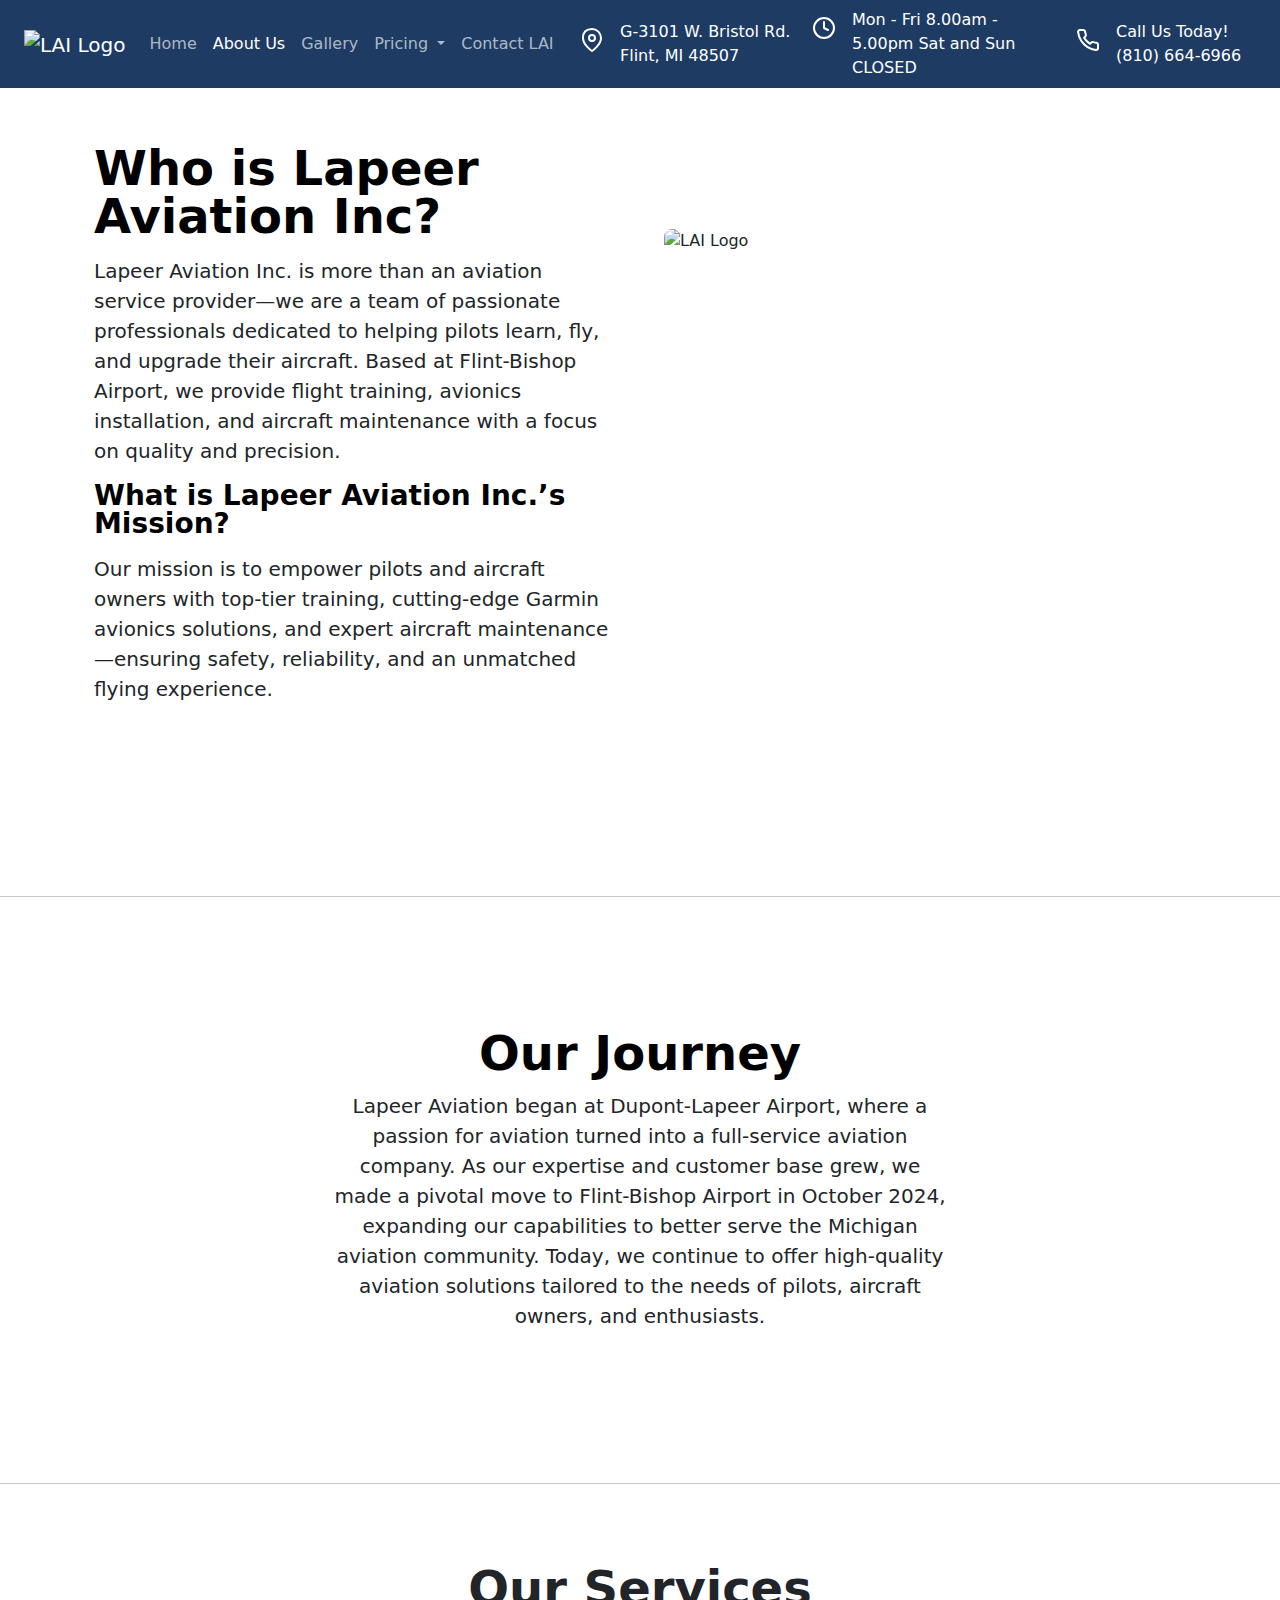
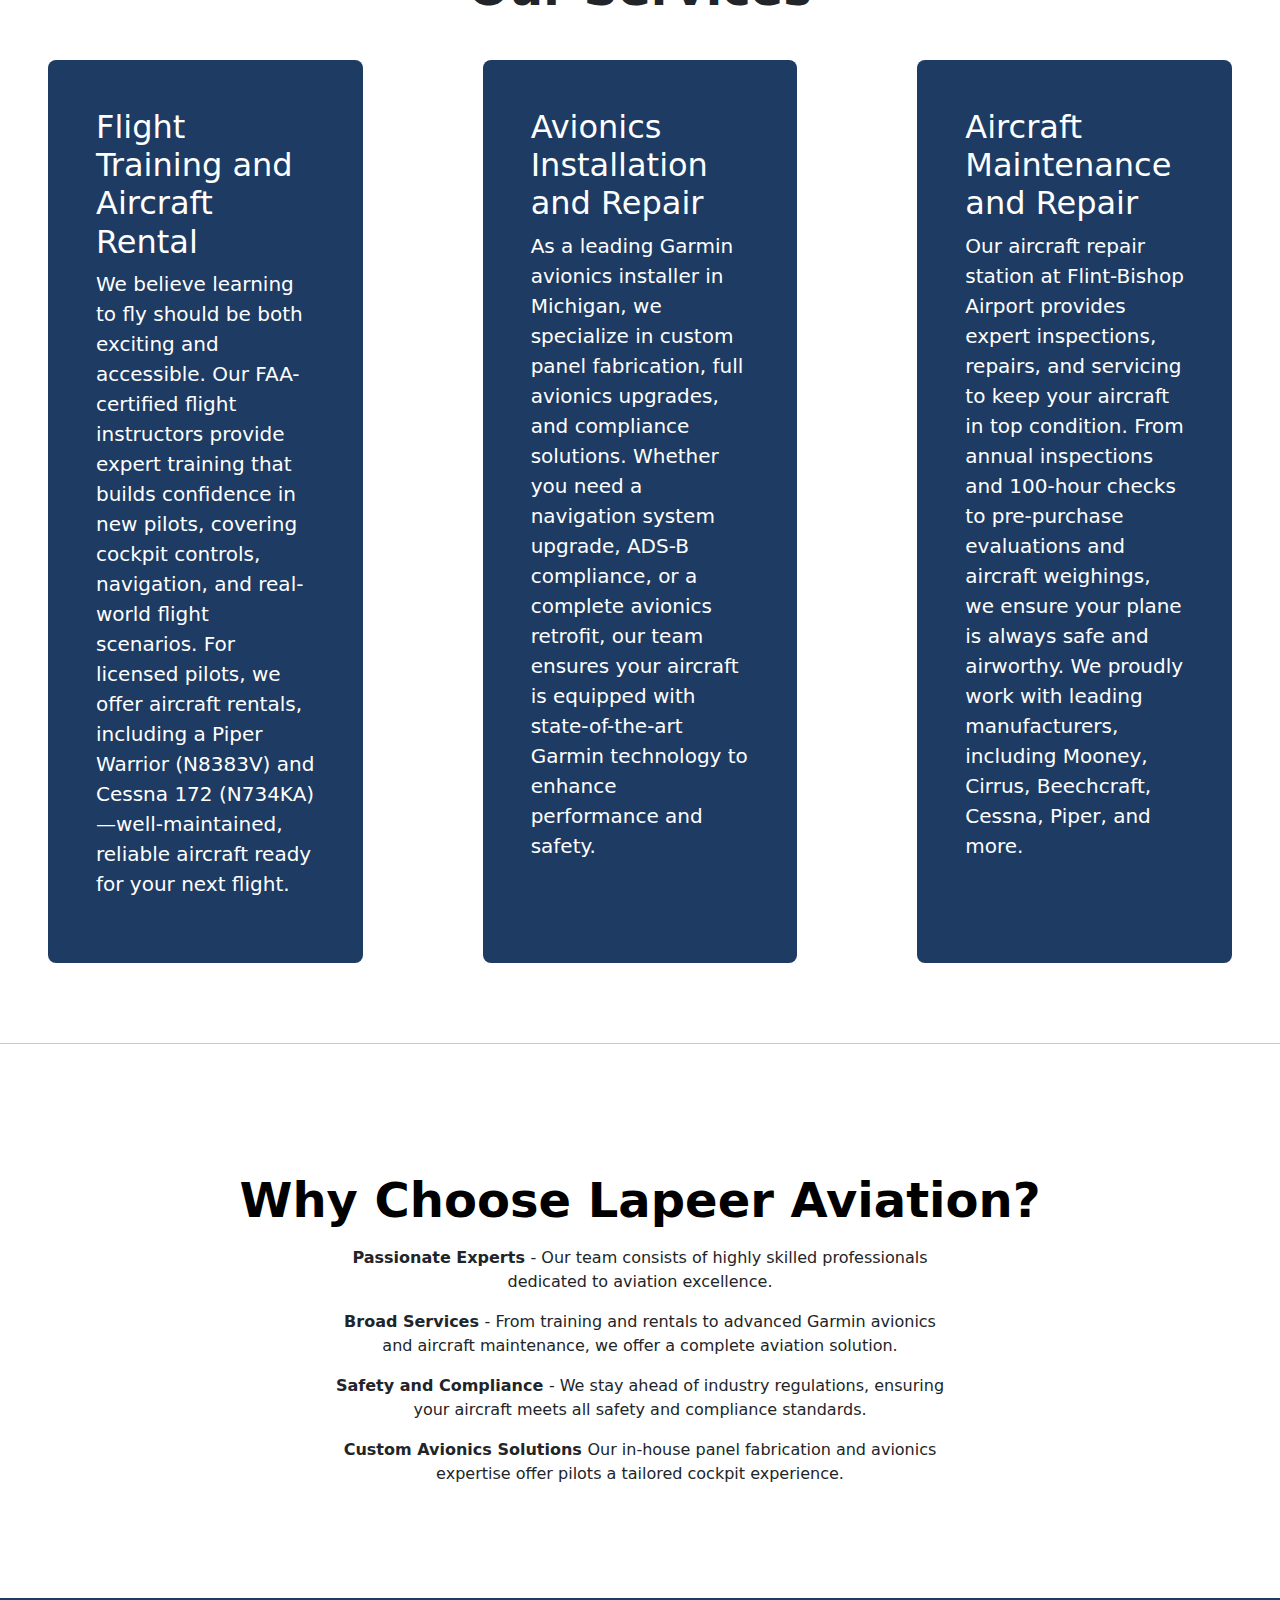
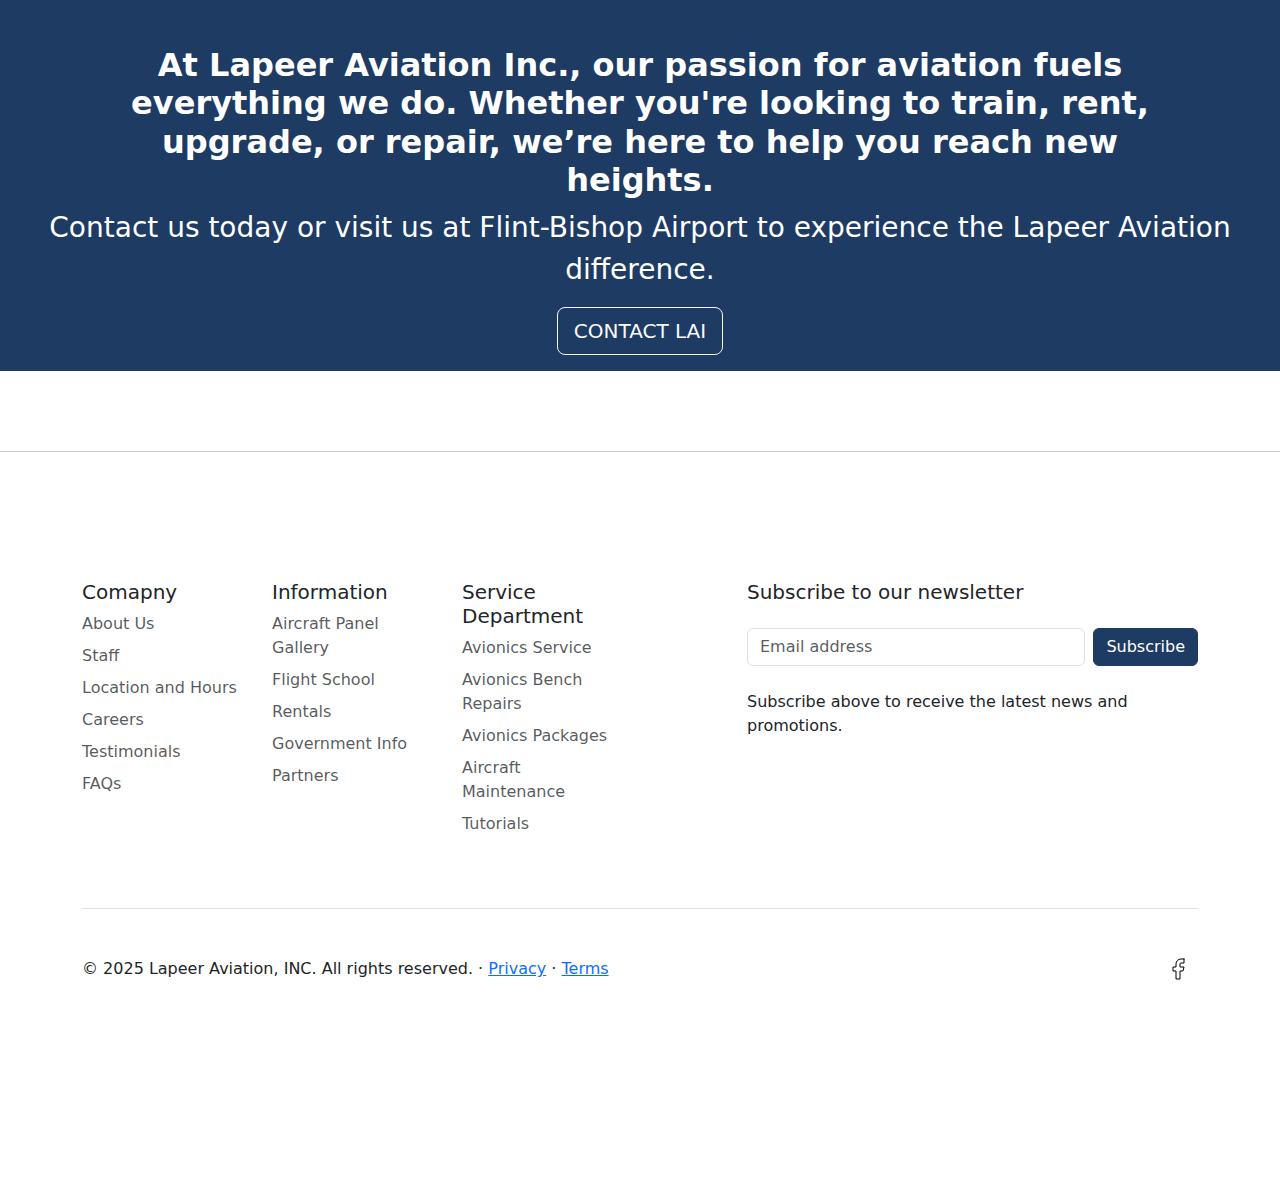
==== about.html @ c172a812 "Changes #1" ====
<!doctype html>
<html lang="en" data-bs-theme="auto">
  
	<head>

    	<meta charset="utf-8">
    
	  	<meta name="viewport" content="width=device-width, initial-scale=1">
    
	 		 <title>Lapeer Aviation</title>

		    <link href="https://cdn.jsdelivr.net/npm/bootstrap@5.3.3/dist/css/bootstrap.min.css" rel="stylesheet" integrity="sha384-QWTKZyjpPEjISv5WaRU9OFeRpok6YctnYmDr5pNlyT2bRjXh0JMhjY6hW+ALEwIH" crossorigin="anonymous">
	    	
			<link href="style.css" rel="stylesheet" type="text/css">
  
	</head>

	<body>
	
		<header data-bs-theme="dark">
  
			<nav class="navbar navbar-expand-md fixed-top">
    
				<div class="container-fluid ps-4">
      
					<a class="navbar-brand"  href="index.html"> <img src="images/LAI LOGO WHITE.png" alt="LAI Logo" width="80" height="48"> </a>
      
					<div class="collapse navbar-collapse" id="navbarCollapse">
        
						<ul class="navbar-nav me-auto mb-2 mb-md-0">
          
							<li class="nav-item">
            
								<a class="nav-link" aria-current="page" href="index.html"> Home </a>
         
							</li>
          
							<li class="nav-item"> 
								
								<a class="nav-link active" href="about.html"> About Us </a>
          
							</li>
							
							<li class="nav-item"> 
								
								<a class="nav-link" href="gallery.html"> Gallery </a>
          
							</li>
							
							<li class="nav-item dropdown"> <a class="nav-link dropdown-toggle" role="button" data-bs-toggle="dropdown" aria-expanded="false"> Pricing </a>
          
								<ul class="dropdown-menu">
            
									<li> <a class="dropdown-item" href="avionics.html"> Avionics </a> </li>
            
									<li> <a class="dropdown-item" href="maintenance.html"> Maintenance </a> </li>
            
									<li> <hr class="dropdown-divider"> </li>
            
									<li> <a class="dropdown-item" href="tnr.html"> Training and Rentals </a> </li>
          
								</ul> </li>
          
							<li class="nav-item">
            
								<a class="nav-link" href="contact.html"> Contact LAI </a>
          
							</li> </ul>
						
						<div class="icon" style="color: #ffffff">
  
							<img src="icons/map-pin.svg" class="py-2" width="40px" height="40px" alt="Map Pin">
  
							<div class="text-wrap float-end px-2" style="width: 12rem">
  
								G-3101 W. Bristol Rd. 
								Flint, MI 48507

							</div>
							
						</div>
							
						<div class="icon" style="color: #ffffff">
  
							<img src="icons/clock.svg" class="py-2" width="40px" height="40px" alt="Map Pin">
  
							<div class="text-wrap float-end px-2" style="width: 14rem">
  
								Mon - Fri 8.00am - 5.00pm
								Sat and Sun CLOSED

							</div>
						
						</div>
						
						<div class="icon" style="color: #ffffff">
  
							<img src="icons/phone.svg" class="py-2" width="40px" height="40px" alt="Map Pin">
  
							<div class="text-wrap float-end px-2" style="width: 10rem">
  
								Call Us Today!
								(810) 664-6966

							</div>
						
						</div>
      
					</div>
    
				</div>
  
			</nav>

		</header>
	
	<main>
		
		<div class="container col-xxl-8 px-4 py-5">
    
			<div class="row flex-lg-row-reverse align-items-center g-5 py-5">
      
				<div class="col-10 col-sm-8 col-lg-6">
        
					<img src="images/LAIBBG.jpg" class="d-block mx-lg-auto img-fluid rounded-3" alt="LAI Logo" width="900" height="700" loading="lazy">
      
				</div>
      
				<div class="col-lg-6">
        
					<h1 class="display-5 fw-bold text-body-emphasis lh-1 mb-3"> Who is Lapeer Aviation Inc? </h1>
        
					<p class="lead"> Lapeer Aviation Inc. is more than an aviation service provider—we are a team of passionate professionals dedicated to helping pilots learn, fly, and upgrade their aircraft. Based at Flint-Bishop Airport, we provide flight training, avionics installation, and aircraft maintenance with a focus on quality and precision. </p>
        
					<h3 class="fw-bold text-body-emphasis lh-1 mb-3"> What is Lapeer Aviation Inc.’s Mission? </h3>
					
					<p class="lead"> Our mission is to empower pilots and aircraft owners with top-tier training, cutting-edge Garmin avionics solutions, and expert aircraft maintenance—ensuring safety, reliability, and an unmatched flying experience. </p>
      
				</div>
    
			</div>
  
		</div>
	
	<hr class="featurette-divider">
		
		<div class="px-4 py-5 my-5 text-center">
        
			<h1 class="display-5 fw-bold text-body-emphasis"> Our Journey </h1>
    
			<div class="col-lg-6 mx-auto">
      
				<p class="lead mb-4"> Lapeer Aviation began at Dupont-Lapeer Airport, where a passion for aviation turned into a full-service aviation company. As our expertise and customer base grew, we made a pivotal move to Flint-Bishop Airport in October 2024, expanding our capabilities to better serve the Michigan aviation community. Today, we continue to offer high-quality aviation solutions tailored to the needs of pilots, aircraft owners, and enthusiasts. </p>
			
			</div>
		
		</div>
		
	<hr class="featurette-divider">
		
		<h1 class="display-5 fw-bold text-center lh-1 mb-5"> Our Services </h1>
	
		<div class="row align-items-md-stretch">
      
			<div class="col-md-4">
        
				<div class="h-100 p-5 text-bg-dark rounded-3 mx-5">
          
					<h2> Flight Training and Aircraft Rental</h2>
          
					<p class="lead"> We believe learning to fly should be both exciting and accessible. Our FAA-certified flight instructors provide expert training that builds confidence in new pilots, covering cockpit controls, navigation, and real-world flight scenarios. For licensed pilots, we offer aircraft rentals, including a Piper Warrior (N8383V) and Cessna 172 (N734KA)—well-maintained, reliable aircraft ready for your next flight. </p>
        
				</div>
      
			</div>
			
			<div class="col-md-4">
        
				<div class="h-100 p-5 text-bg-dark rounded-3 mx-5">
          
					<h2> Avionics Installation and Repair</h2>
          
					<p class="lead"> As a leading Garmin avionics installer in Michigan, we specialize in custom panel fabrication, full avionics upgrades, and compliance solutions. Whether you need a navigation system upgrade, ADS-B compliance, or a complete avionics retrofit, our team ensures your aircraft is equipped with state-of-the-art Garmin technology to enhance performance and safety. </p>
        
				</div>
      
			</div>
			
			<div class="col-md-4">
        
				<div class="h-100 p-5 text-bg-dark rounded-3 mx-5">
          
					<h2> Aircraft Maintenance and Repair</h2>
          
					<p class="lead"> Our aircraft repair station at Flint-Bishop Airport provides expert inspections, repairs, and servicing to keep your aircraft in top condition. From annual inspections and 100-hour checks to pre-purchase evaluations and aircraft weighings, we ensure your plane is always safe and airworthy. We proudly work with leading manufacturers, including Mooney, Cirrus, Beechcraft, Cessna, Piper, and more. </p>
        
				</div>
      
			</div>
			
		</div>
		
	<hr class="featurette-divider">
		
		<div class="px-4 py-5 my-5 text-center">
        
			<h1 class="display-5 fw-bold text-body-emphasis"> Why Choose Lapeer Aviation? </h1>
    
			<div class="col-lg-6 mx-auto">
      
				<ul class="list-unstyled"> 
				
					<p class="fs-5"> <li> <b> Passionate Experts </b> - Our team consists of highly skilled professionals dedicated to aviation excellence. </li> </p>
				
					<p class="fs-5"> <li> <b> Broad Services </b> - From training and rentals to advanced Garmin avionics and aircraft maintenance, we offer a complete aviation solution. </li> </p>
				
					<p class="fs-5"> <li> <b> Safety and Compliance </b> - We stay ahead of industry regulations, ensuring your aircraft meets all safety and compliance standards. </li> </p>
				
					<p class="fs-5"> <li> <b> Custom Avionics Solutions </b> Our in-house panel fabrication and avionics expertise offer pilots a tailored cockpit experience. </li> </p>
			
				</ul>
			
			</div>
			
		</div>
		
		<div id="appt" class="mt-5">
			
			<div class="container-fluid text-center mb-3 mx-auto mt-5 h-100">
    
				<h2 class="pt-5 mx-5 px-4" style="color: white"> <b> At Lapeer Aviation Inc., our passion for aviation fuels everything we do. Whether you're looking to train, rent, upgrade, or repair, we’re here to help you reach new heights. </b> </h2>
    
				<p class="fs-3 card-text mb-3" style="color: white"> Contact us today or visit us at Flint-Bishop Airport to experience the Lapeer Aviation difference. </p>
					
				<a href="contact.html" class="btn btn-lg btn-outline-light mb-3" type="button"> CONTACT LAI </a>
     
			</div>

		</div>
	
	<hr class="featurette-divider">
				
			<div class="container">
  
				<footer class="py-5">
    
					<div class="row">
      
						<div class="col-6 col-md-2 mb-3">
        
							<h5> Comapny </h5>
        
							<ul class="nav flex-column">
         
								<li class="nav-item mb-2"><a href="#" class="nav-link p-0 text-body-secondary"> About Us</a></li>
          
								<li class="nav-item mb-2"><a href="#" class="nav-link p-0 text-body-secondary"> Staff </a></li>
         
								<li class="nav-item mb-2"><a href="#" class="nav-link p-0 text-body-secondary"> Location and Hours </a></li>
          
								<li class="nav-item mb-2"><a href="#" class="nav-link p-0 text-body-secondary"> Careers </a></li>
         
								<li class="nav-item mb-2"><a href="#" class="nav-link p-0 text-body-secondary"> Testimonials </a></li>
								
								<li class="nav-item mb-2"><a href="#" class="nav-link p-0 text-body-secondary"> FAQs </a></li>
        
							</ul>
      
						</div>
						
						<div class="col-6 col-md-2 mb-3">
        
							<h5> Information </h5>
        
							<ul class="nav flex-column">
          
								<li class="nav-item mb-2"><a href="#" class="nav-link p-0 text-body-secondary"> Aircraft Panel Gallery </a></li>
								  
								<li class="nav-item mb-2"><a href="#" class="nav-link p-0 text-body-secondary"> Flight School </a></li>
								  
								<li class="nav-item mb-2"><a href="#" class="nav-link p-0 text-body-secondary"> Rentals </a></li>
								  
								<li class="nav-item mb-2"><a href="#" class="nav-link p-0 text-body-secondary"> Government Info</a></li>
								  
								<li class="nav-item mb-2"><a href="#" class="nav-link p-0 text-body-secondary"> Partners </a></li>
								
							</ul>
      
						</div>

						<div class="col-6 col-md-2 mb-3">
        
							<h5> Service Department </h5>
       
							<ul class="nav flex-column">
          
								<li class="nav-item mb-2"><a href="#" class="nav-link p-0 text-body-secondary"> Avionics Service </a></li>
          
								<li class="nav-item mb-2"><a href="#" class="nav-link p-0 text-body-secondary"> Avionics Bench Repairs </a></li>
								
								<li class="nav-item mb-2"><a href="#" class="nav-link p-0 text-body-secondary"> Avionics Packages </a></li>
         
								<li class="nav-item mb-2"><a href="#" class="nav-link p-0 text-body-secondary"> Aircraft Maintenance </a></li>
								
								<li class="nav-item mb-2"><a href="#" class="nav-link p-0 text-body-secondary"> Tutorials </a></li>
       
							</ul>
      
						</div>
      
						<div class="col-md-5 offset-md-1 mb-3">
        
							<form>
          
								<h5>Subscribe to our newsletter</h5>
          
								<div class="d-flex flex-column flex-sm-row w-100 gap-2 my-4">
            
									<label for="newsletter1" class="visually-hidden">Email address</label>
           
									<input id="newsletter1" type="text" class="form-control" placeholder="Email address">
            
									<button class="btn btn-primary" type="button">Subscribe</button>
          
								</div>
								
								<p> Subscribe above to receive the latest news and promotions. </p>
        
							</form>
      
						</div>
    
					</div>
	  
					<div class="d-flex flex-column flex-sm-row justify-content-between py-5 my-5 border-top">
		
		 			 <p> &copy; 2025 Lapeer Aviation, INC. All rights reserved. &middot; <a href="#">Privacy</a> &middot; <a href="#">Terms</a></p>
		
					 <a href="https://www.facebook.com"> <img src="icons/FB.svg" alt="facebook" width="40px" height="40px" class="float-end pb-3"> </a>
    
					</div>
					
				</footer>
				
			</div>
		
		</main>
	
			<script src="https://cdn.jsdelivr.net/npm/bootstrap@5.3.3/dist/js/bootstrap.bundle.min.js" integrity="sha384-YvpcrYf0tY3lHB60NNkmXc5s9fDVZLESaAA55NDzOxhy9GkcIdslK1eN7N6jIeHz" crossorigin="anonymous"></script>
	
	</body>
	
</html>
---- style.css ----
body {
  padding-top: 3rem;
  padding-bottom: 3rem;
  color: rgb(var(--bs-tertiary-color-rgb));
}

.carousel {
  margin-bottom: 4rem;
}

.carousel-caption {
  bottom: 3rem;
  z-index: 10;
}

.carousel-item {
  height: 32rem;
}

.marketing .col-lg-4 {
  margin-bottom: 1.5rem;
  text-align: center;
}

.marketing .col-lg-4 p {
  margin-right: .75rem;
  margin-left: .75rem;
}

.featurette-divider {
  margin: 5rem 0;
}

.featurette-heading {
  letter-spacing: -.05rem;
}

@media (min-width: 40em) {

	.carousel-caption p {
    margin-bottom: 1.25rem;
    font-size: 1.25rem;
    line-height: 1.4;
  }

  .featurette-heading {
    font-size: 50px;
  }
}

@media (min-width: 62em) {
  .featurette-heading {
    margin-top: 7rem;
  }
}

.navbar{
	background-color: #1D3B63;
}

.btn-primary {
	background-color: #1d3b63 !important;
	border-color: #1d3b63 !important;
}

.btn-secondary{
	
	
}

#appt{
	background: #1d3b63;
}

.text-bg-dark{
	background-color: #1d3b63 !important;
}
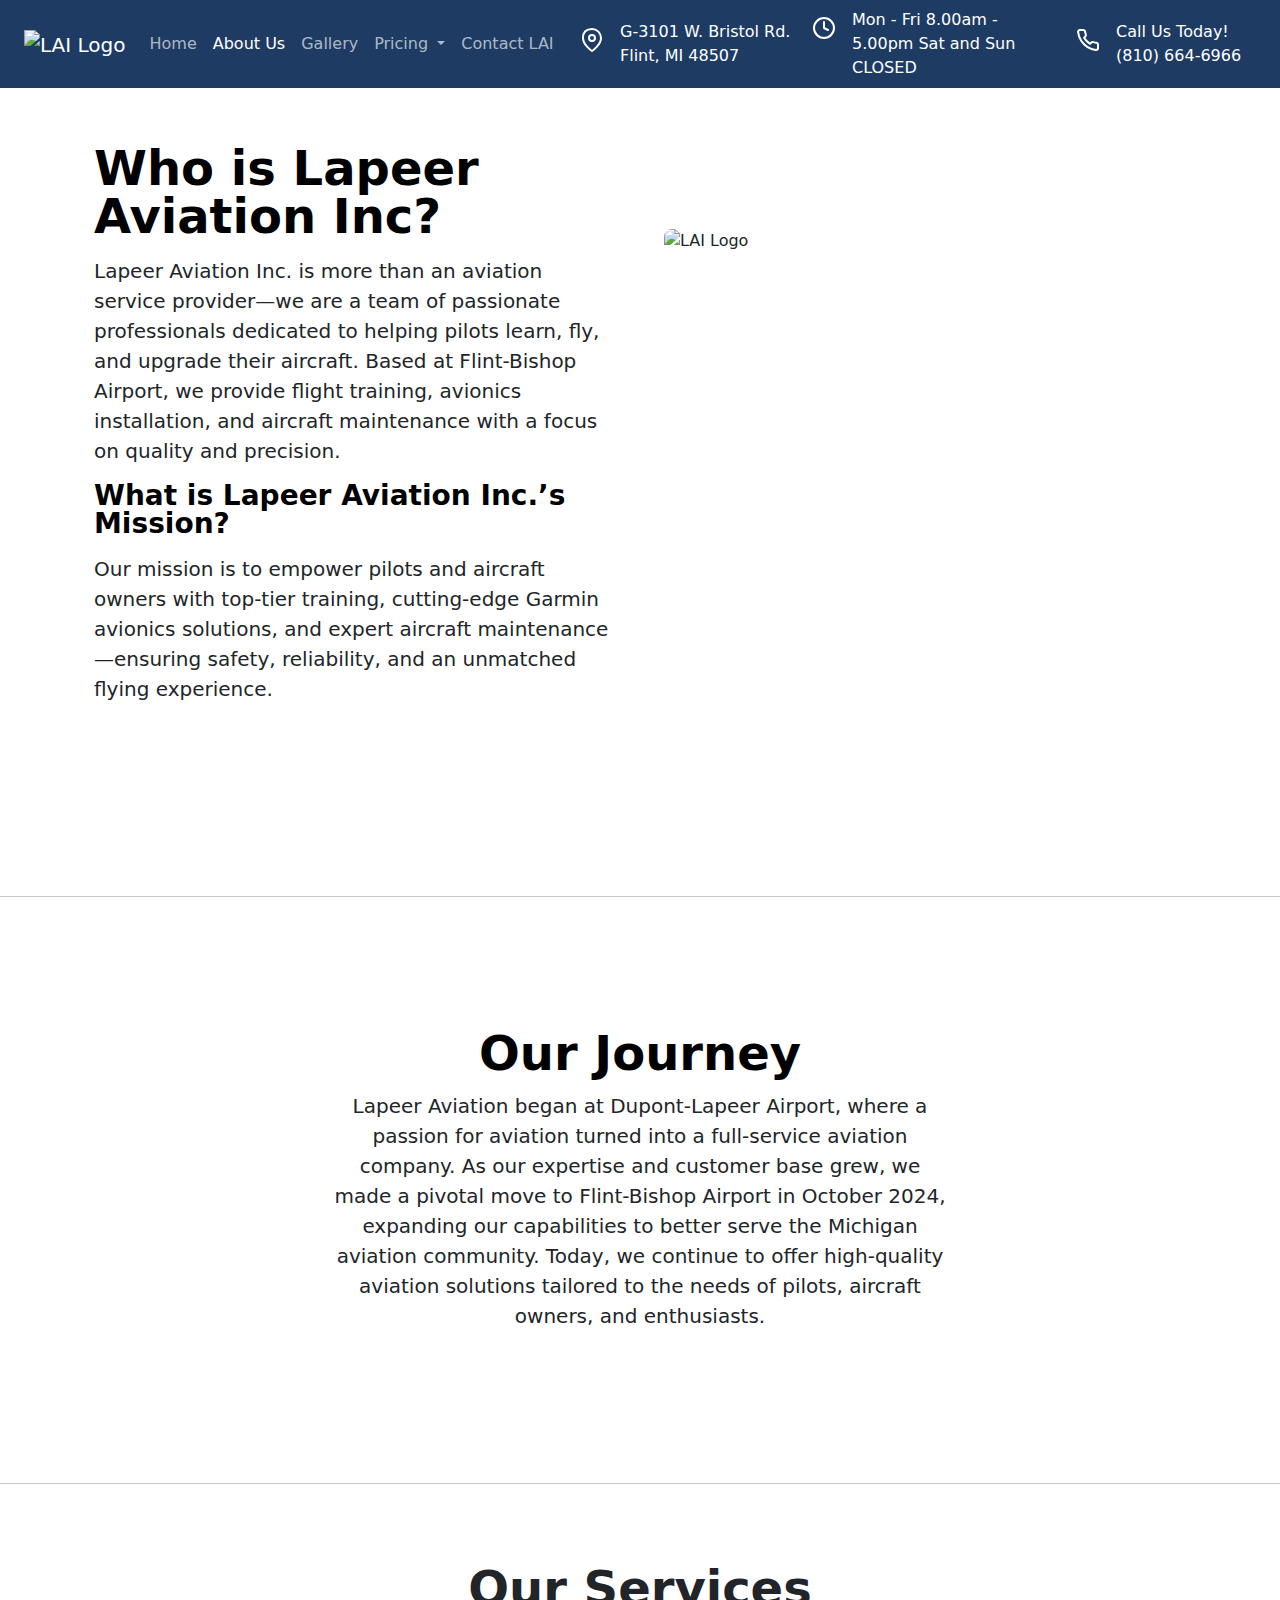
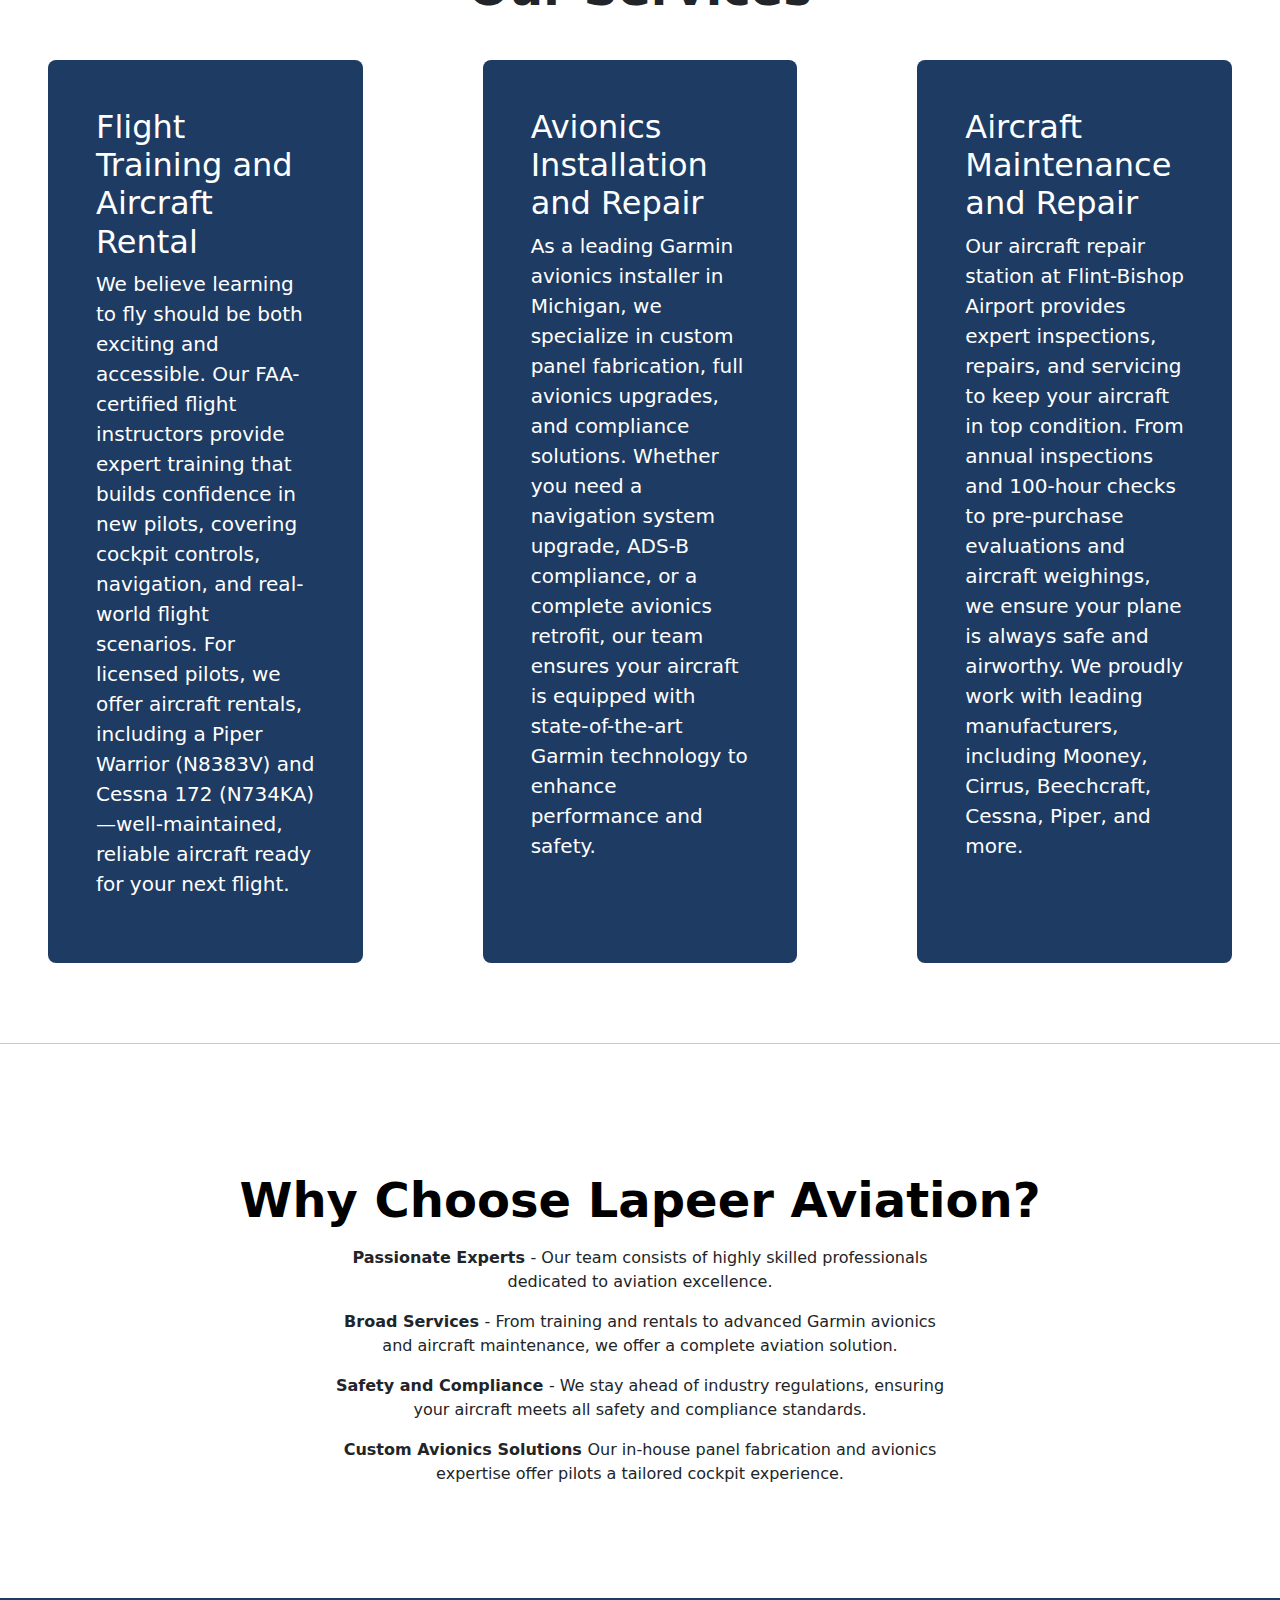
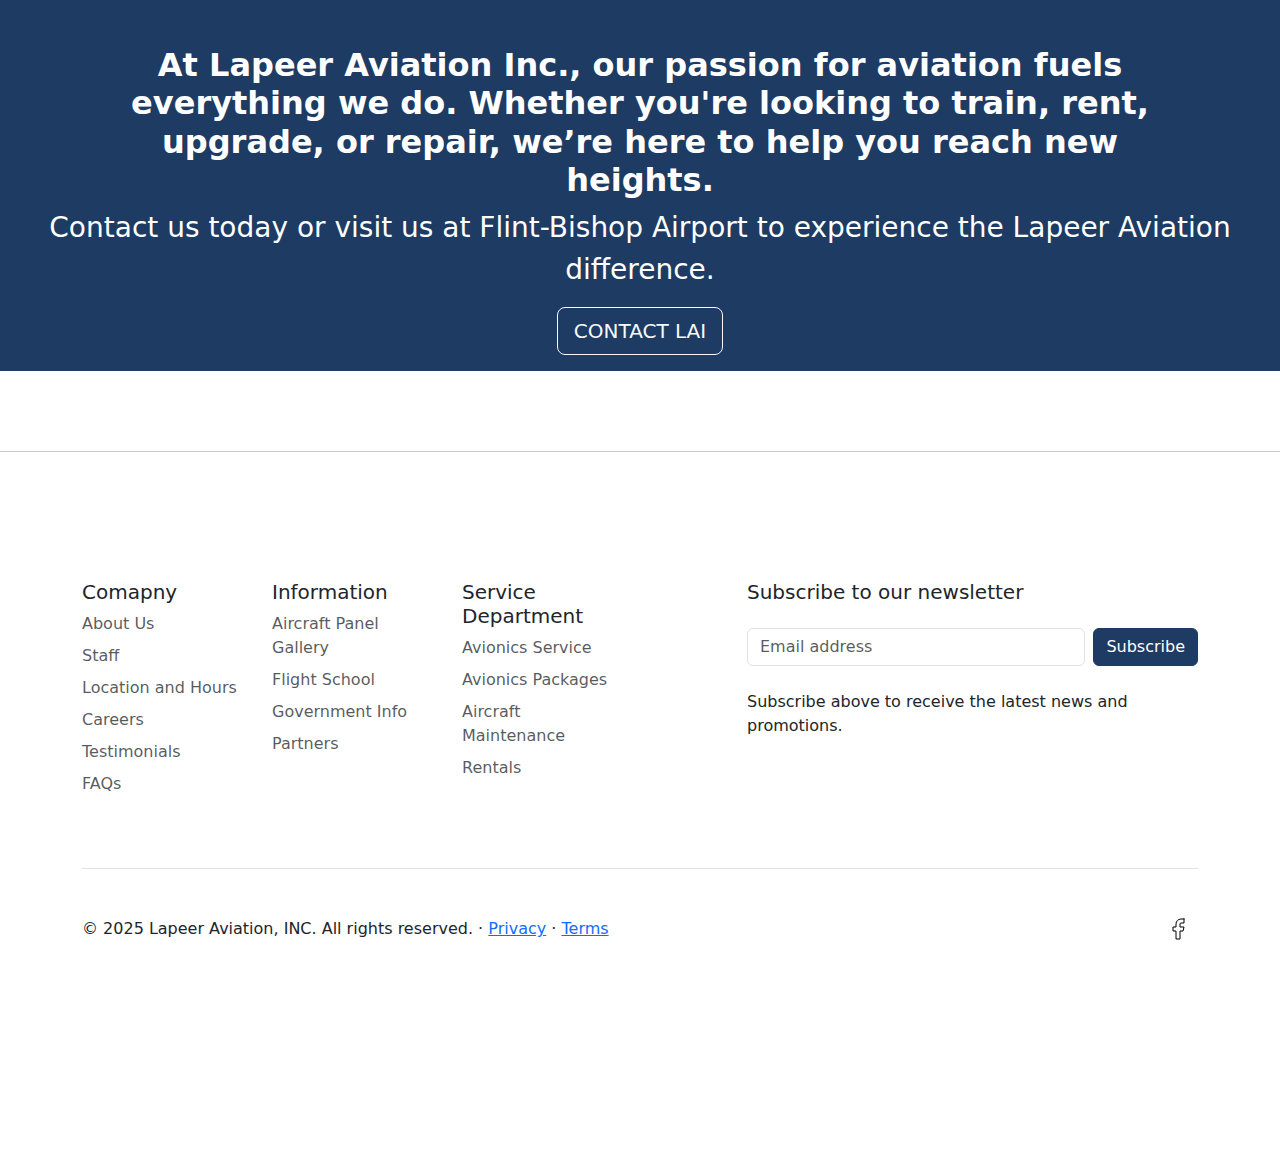
==== commit 1546de81: "Footer Changes" ====
--- a/about.html
+++ b/about.html
@@ -252,7 +252,7 @@
         
 							<ul class="nav flex-column">
          
-								<li class="nav-item mb-2"><a href="#" class="nav-link p-0 text-body-secondary"> About Us</a></li>
+								<li class="nav-item mb-2"><a href="about.html" class="nav-link p-0 text-body-secondary"> About Us </a></li>
           
 								<li class="nav-item mb-2"><a href="#" class="nav-link p-0 text-body-secondary"> Staff </a></li>
          
@@ -274,13 +274,11 @@
         
 							<ul class="nav flex-column">
           
-								<li class="nav-item mb-2"><a href="#" class="nav-link p-0 text-body-secondary"> Aircraft Panel Gallery </a></li>
+								<li class="nav-item mb-2"><a href="gallery.html" class="nav-link p-0 text-body-secondary"> Aircraft Panel Gallery </a></li>
 								  
-								<li class="nav-item mb-2"><a href="#" class="nav-link p-0 text-body-secondary"> Flight School </a></li>
+								<li class="nav-item mb-2"><a href="tnr.html" class="nav-link p-0 text-body-secondary"> Flight School </a></li>
 								  
-								<li class="nav-item mb-2"><a href="#" class="nav-link p-0 text-body-secondary"> Rentals </a></li>
-								  
-								<li class="nav-item mb-2"><a href="#" class="nav-link p-0 text-body-secondary"> Government Info</a></li>
+								<li class="nav-item mb-2"><a href="#" class="nav-link p-0 text-body-secondary"> Government Info </a></li>
 								  
 								<li class="nav-item mb-2"><a href="#" class="nav-link p-0 text-body-secondary"> Partners </a></li>
 								
@@ -294,15 +292,13 @@
        
 							<ul class="nav flex-column">
           
-								<li class="nav-item mb-2"><a href="#" class="nav-link p-0 text-body-secondary"> Avionics Service </a></li>
-          
-								<li class="nav-item mb-2"><a href="#" class="nav-link p-0 text-body-secondary"> Avionics Bench Repairs </a></li>
-								
-								<li class="nav-item mb-2"><a href="#" class="nav-link p-0 text-body-secondary"> Avionics Packages </a></li>
-         
-								<li class="nav-item mb-2"><a href="#" class="nav-link p-0 text-body-secondary"> Aircraft Maintenance </a></li>
-								
-								<li class="nav-item mb-2"><a href="#" class="nav-link p-0 text-body-secondary"> Tutorials </a></li>
+								<li class="nav-item mb-2"><a href="avionics.html" class="nav-link p-0 text-body-secondary"> Avionics Service </a></li>
+								
+								<li class="nav-item mb-2"><a href="avionics.html" class="nav-link p-0 text-body-secondary"> Avionics Packages </a></li>
+         
+								<li class="nav-item mb-2"><a href="maintenance.html" class="nav-link p-0 text-body-secondary"> Aircraft Maintenance </a></li>
+								
+								<li class="nav-item mb-2"><a href="tnr.html" class="nav-link p-0 text-body-secondary"> Rentals </a></li>
        
 							</ul>
       
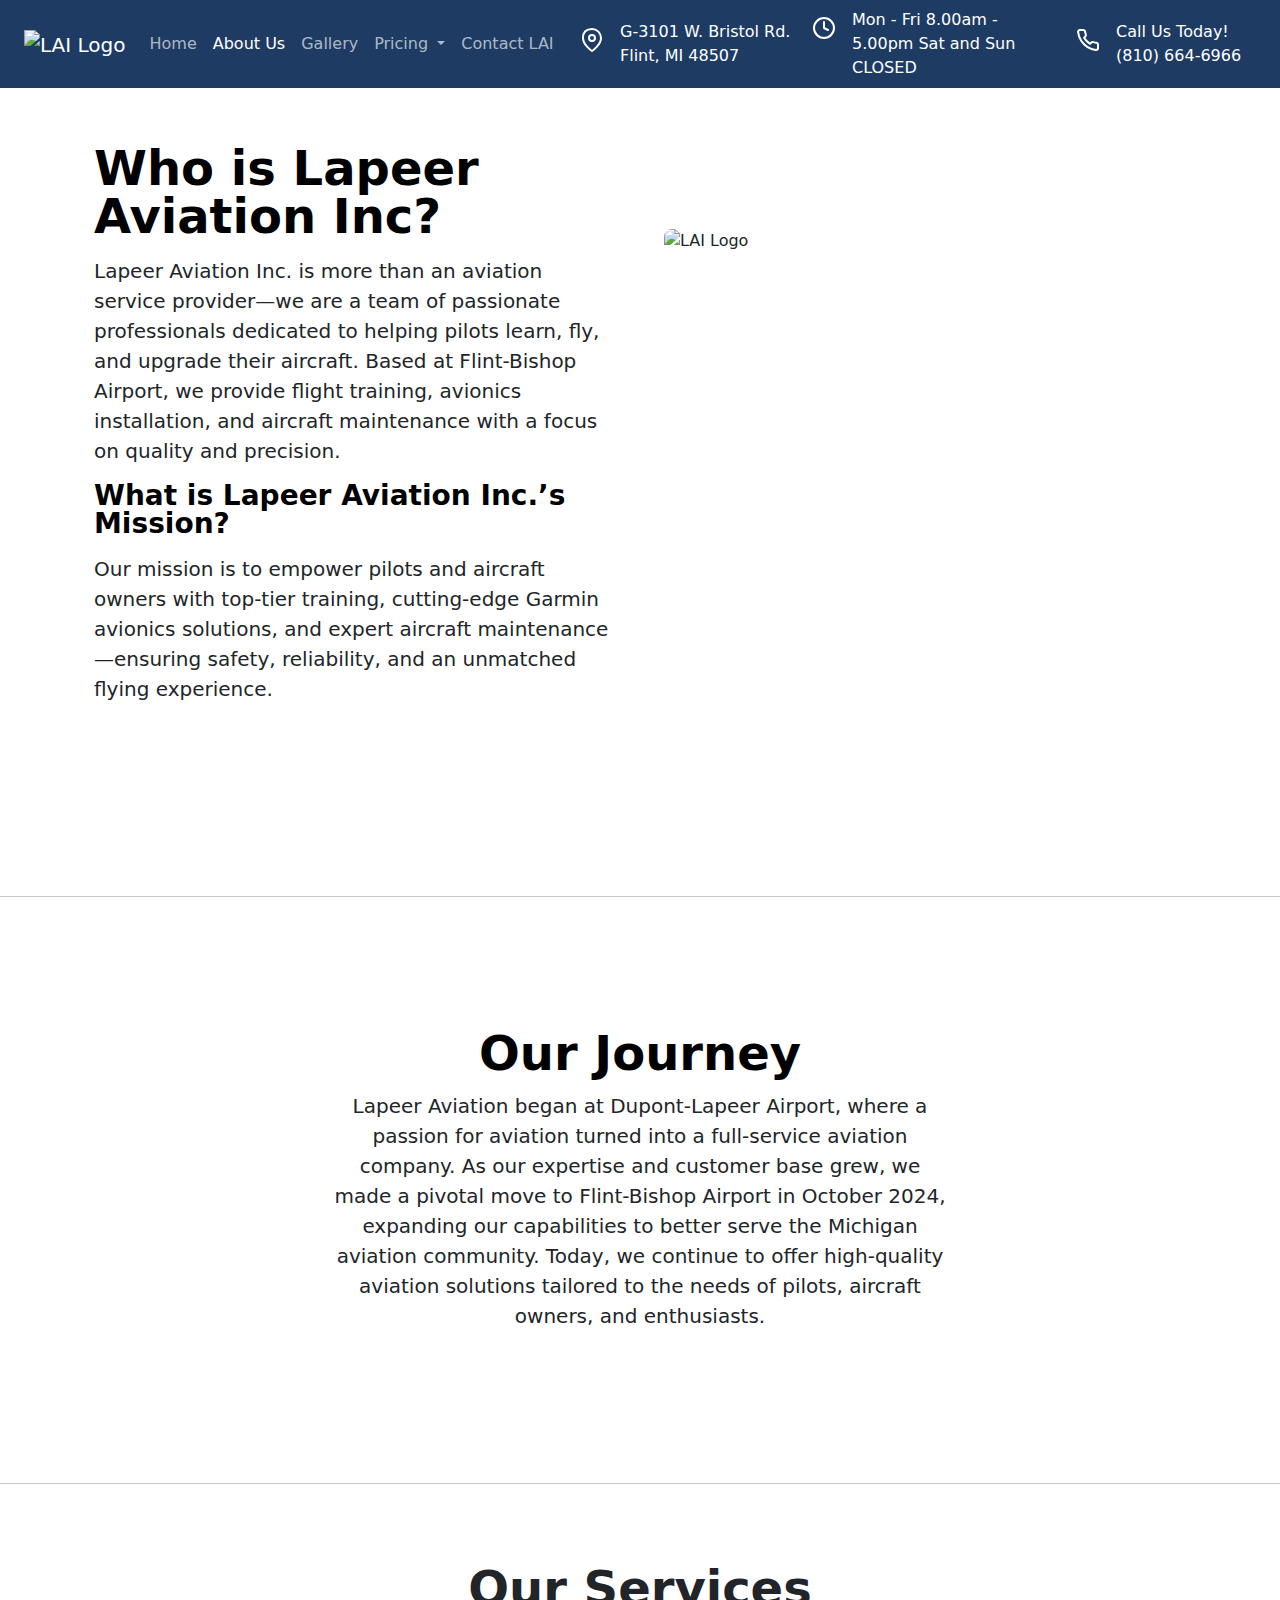
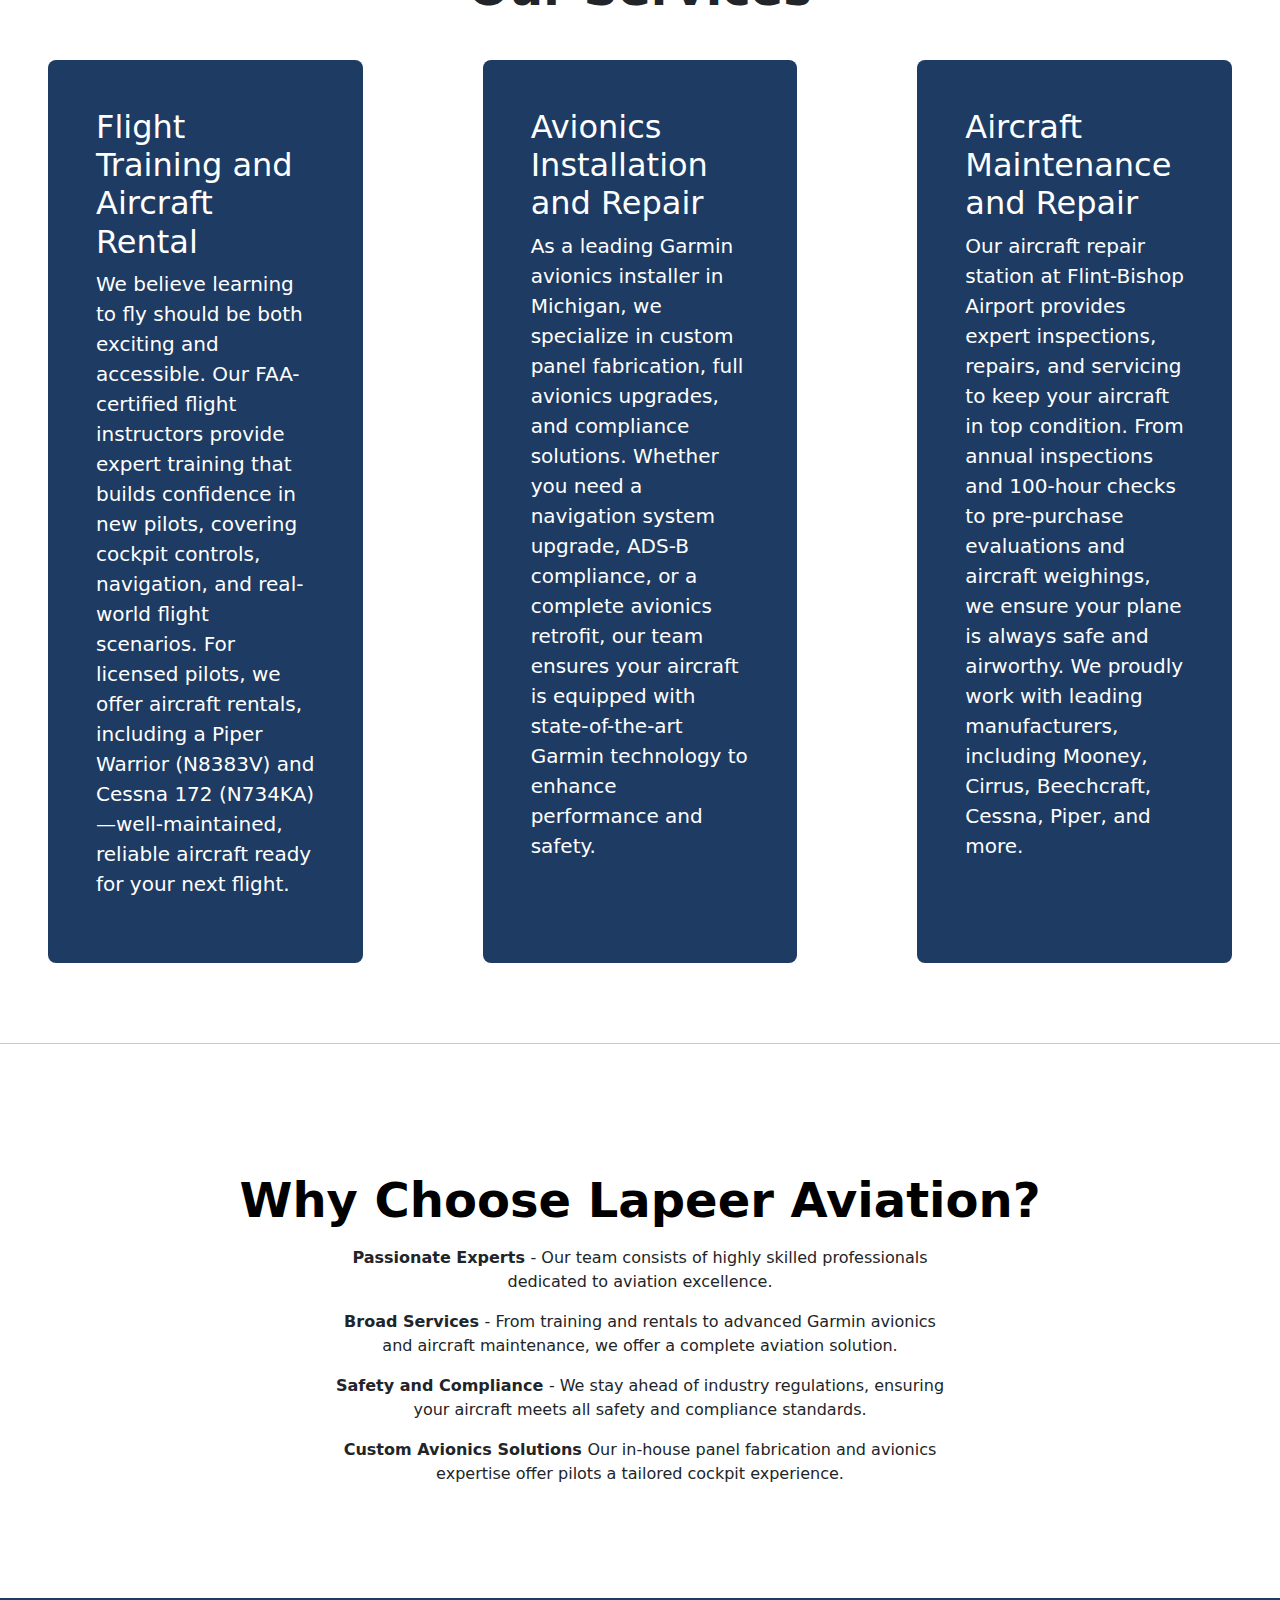
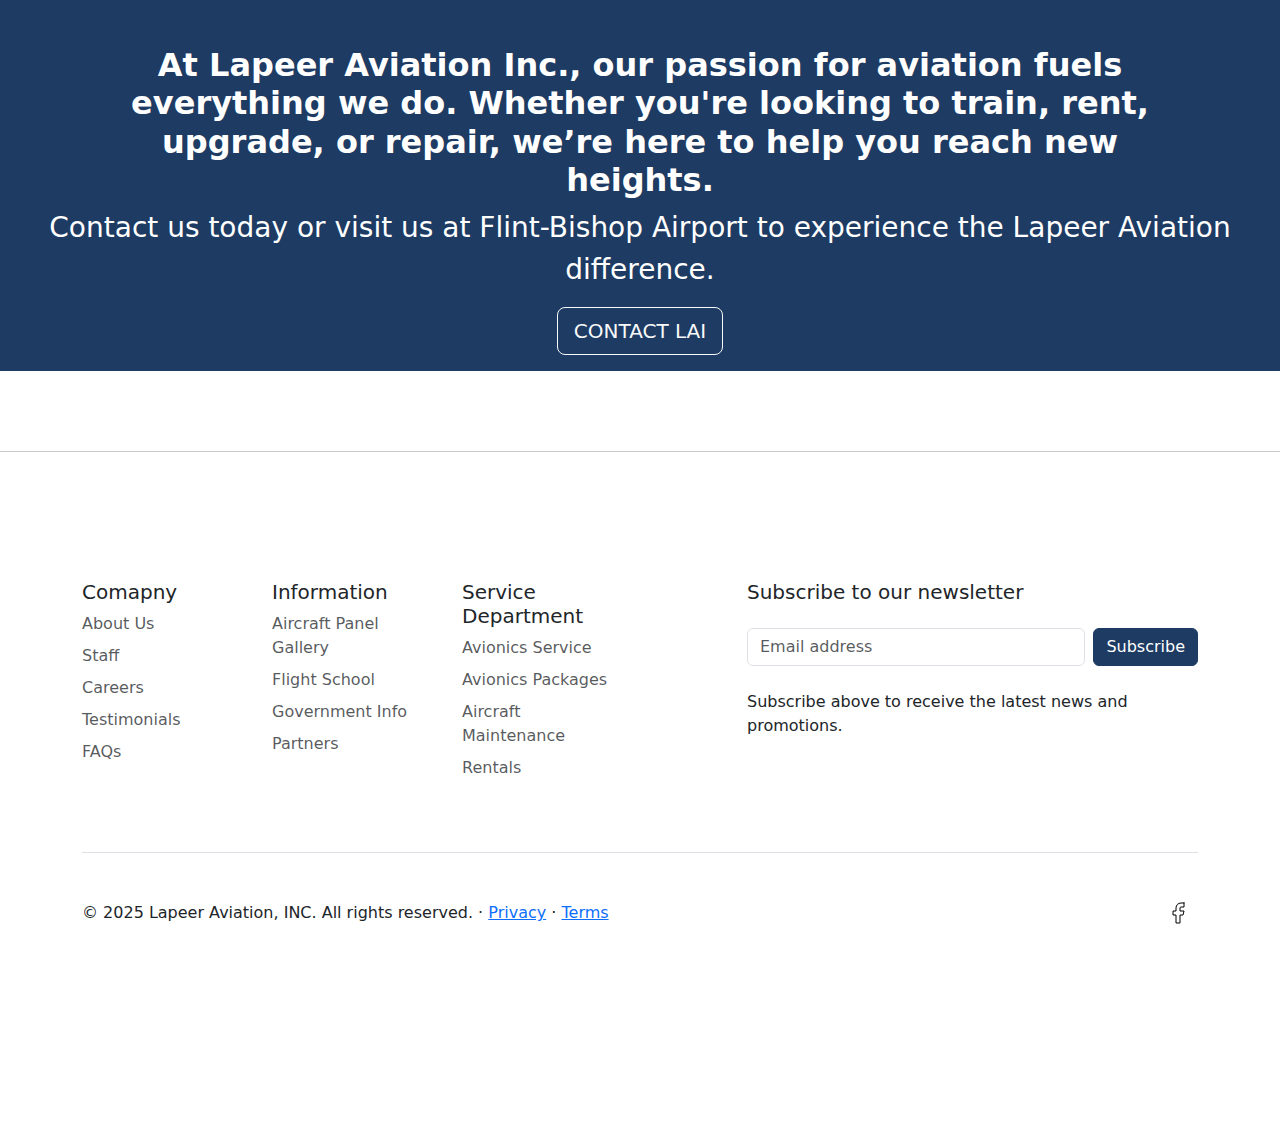
==== commit 6e3e82d6: "Footer Changes #2" ====
--- a/about.html
+++ b/about.html
@@ -255,9 +255,7 @@
 								<li class="nav-item mb-2"><a href="about.html" class="nav-link p-0 text-body-secondary"> About Us </a></li>
           
 								<li class="nav-item mb-2"><a href="#" class="nav-link p-0 text-body-secondary"> Staff </a></li>
-         
-								<li class="nav-item mb-2"><a href="#" class="nav-link p-0 text-body-secondary"> Location and Hours </a></li>
-          
+                   
 								<li class="nav-item mb-2"><a href="#" class="nav-link p-0 text-body-secondary"> Careers </a></li>
          
 								<li class="nav-item mb-2"><a href="#" class="nav-link p-0 text-body-secondary"> Testimonials </a></li>
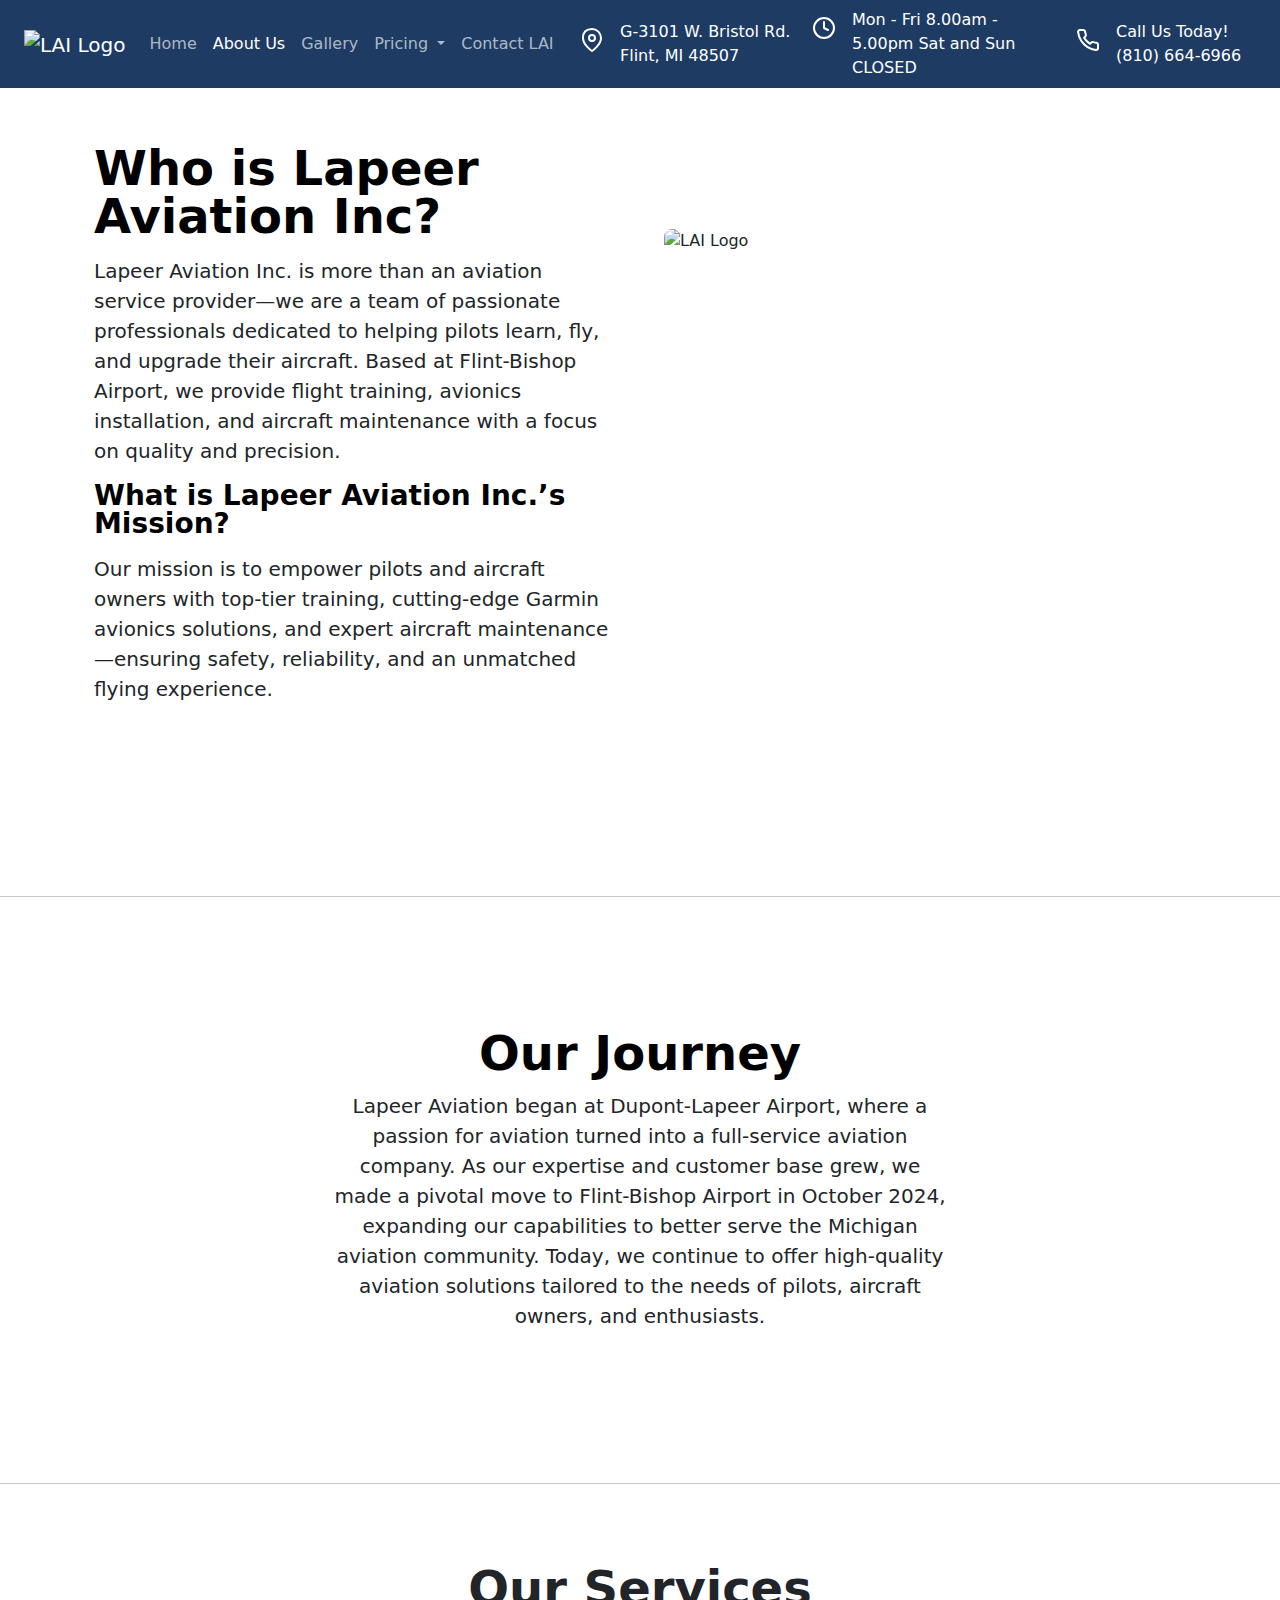
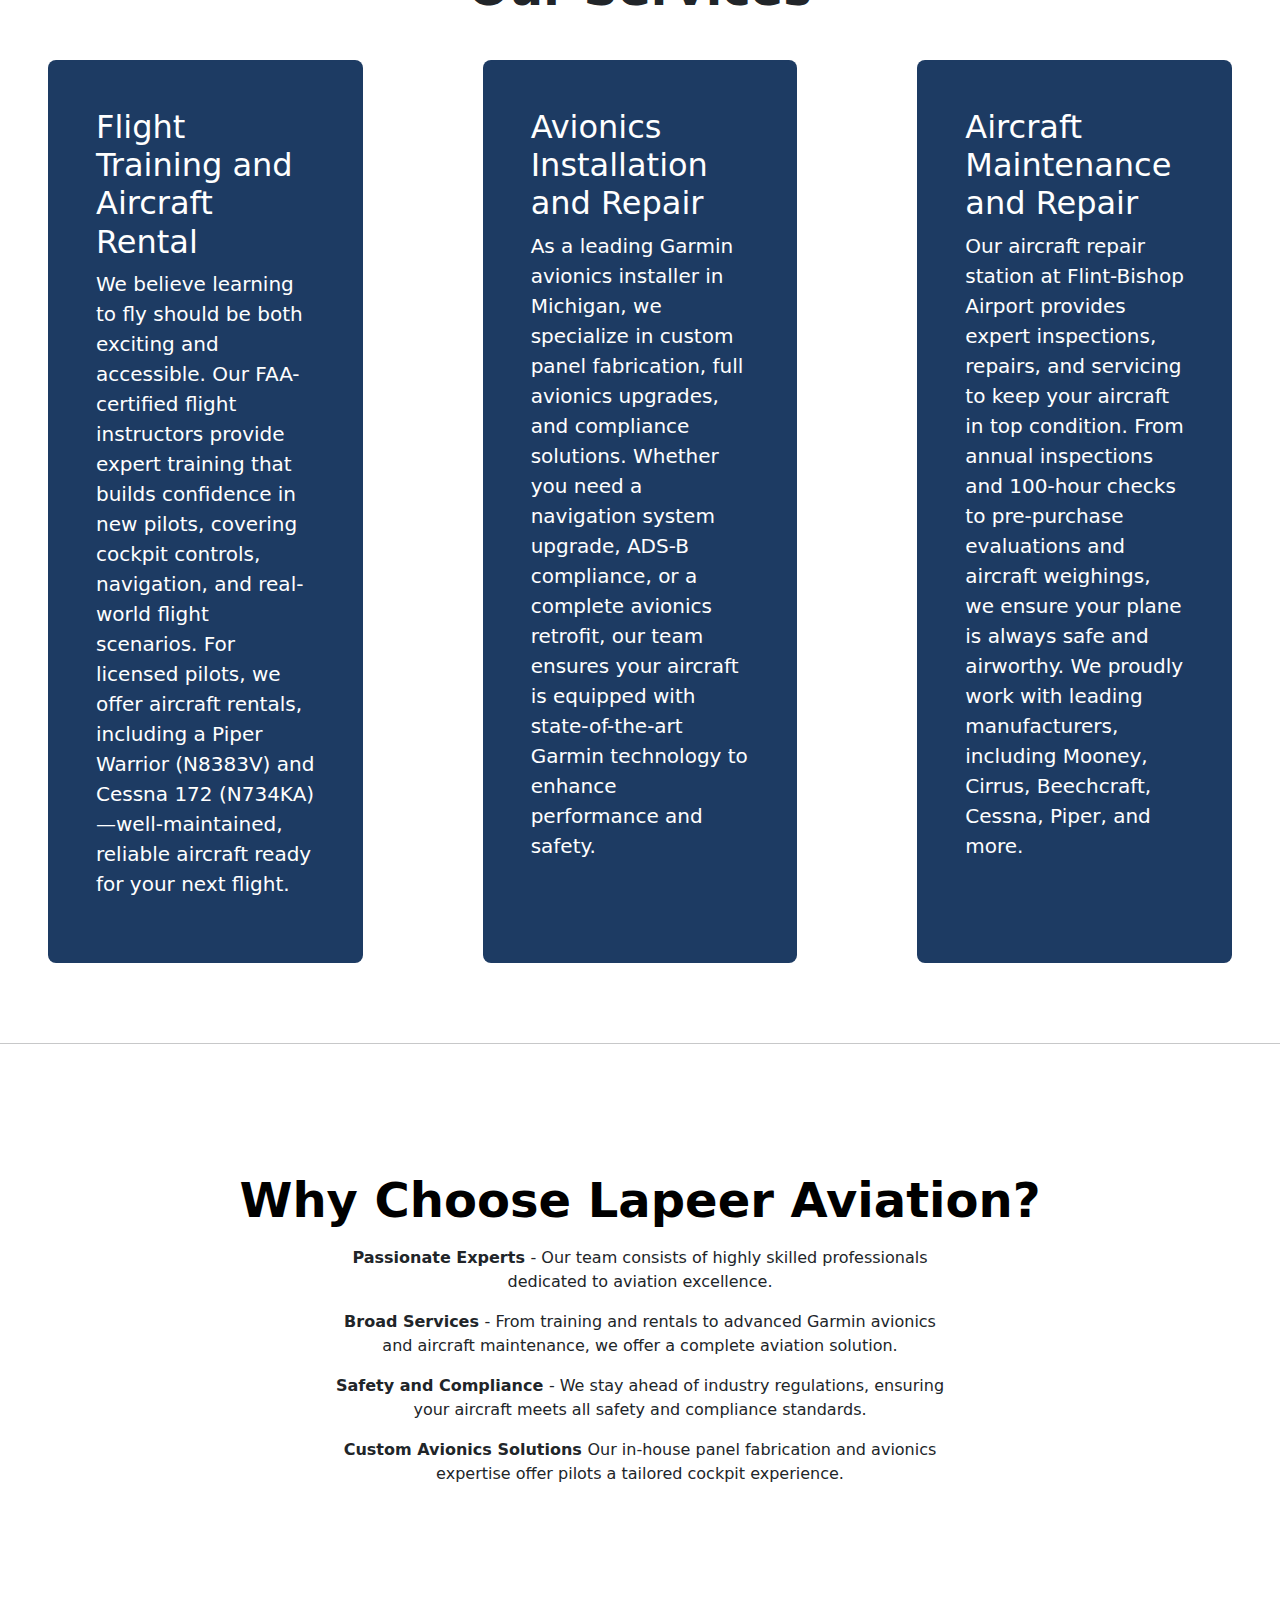
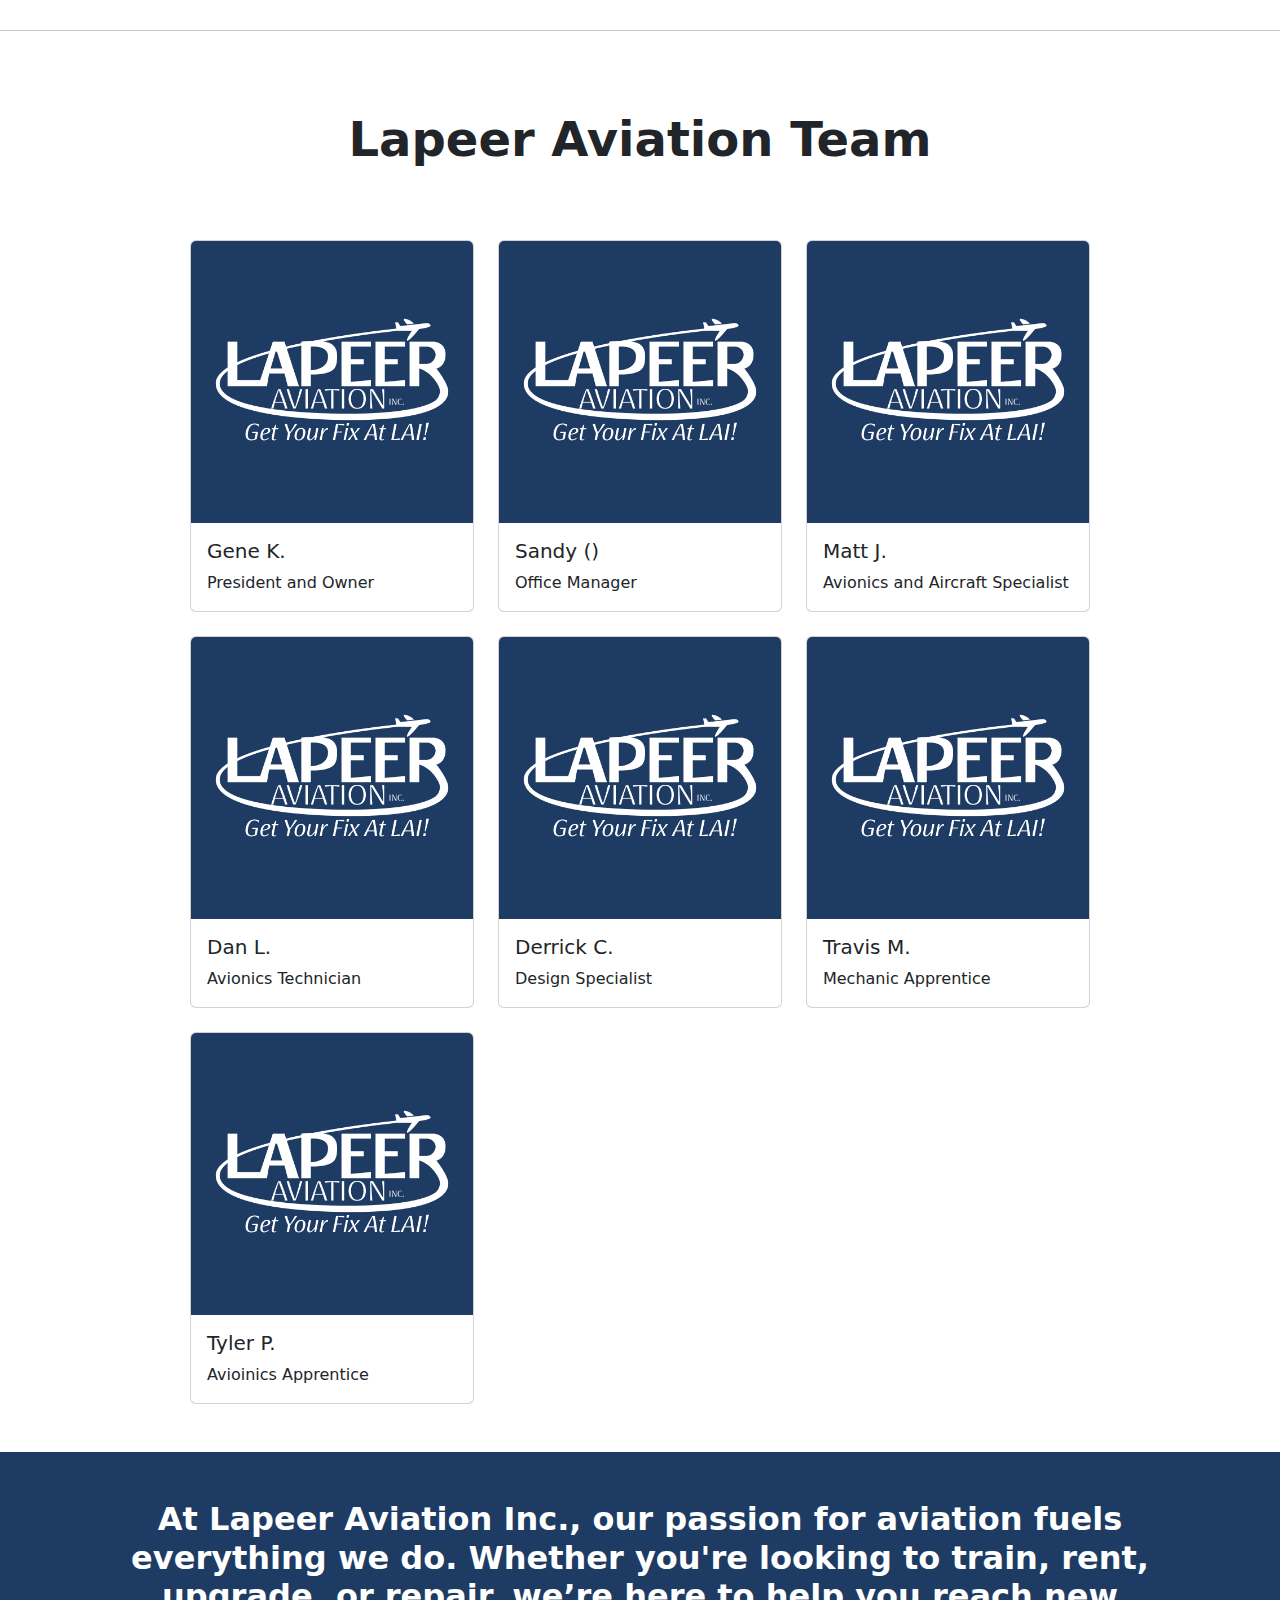
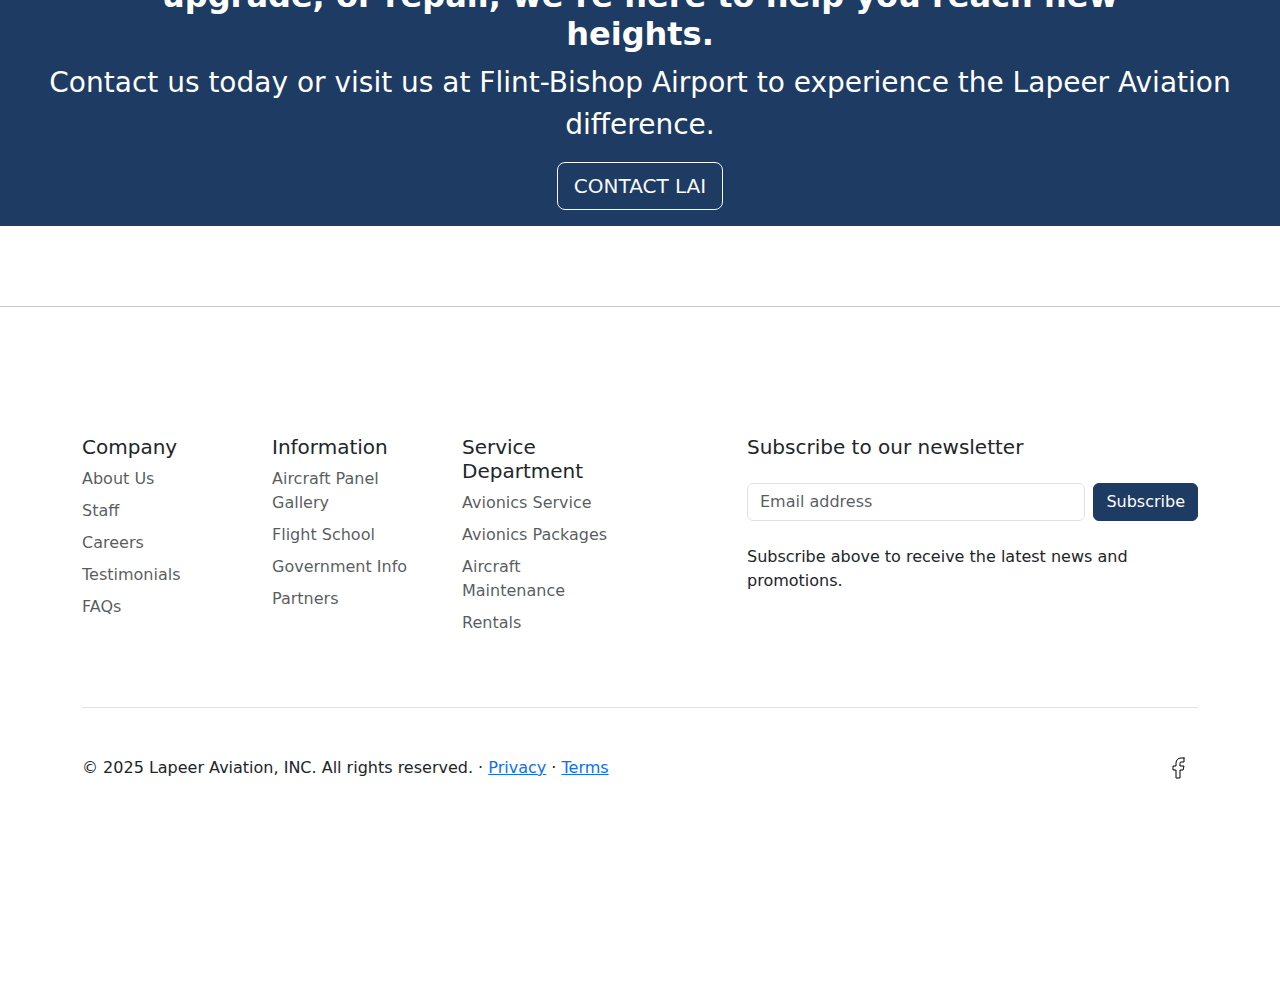
==== commit e5b853b1: "Changes and Additions" ====
--- a/about.html
+++ b/about.html
@@ -224,6 +224,143 @@
 			
 		</div>
 		
+		<hr class="featurette-divider">
+		
+			<h1 class="display-5 fw-bold text-center mb-5"> Lapeer Aviation Team </h1>
+		
+				<div class="container" width="50px" height="50px">
+		
+				<div class="row row-cols-1 row-cols-md-3 g-4 m-3 mx-5 px-5">
+
+					<div class="col">
+
+						<div class="card">
+
+          					<img src="Images/LAIBBG.jpg" class="bd-placeholder-img card-img-top" alt="Placeholder">
+
+          						<div class="card-body">
+
+            						<h5 class="card-title"> Gene K. </h5>
+
+           							<p class="card-text"> President and Owner </p>
+
+          						</div>
+
+						</div>
+
+      				</div>
+					
+					<div class="col">
+
+						<div class="card">
+
+          					<img src="Images/LAIBBG.jpg" class="bd-placeholder-img card-img-top" alt="Placeholder">
+
+          						<div class="card-body">
+
+            						<h5 class="card-title"> Sandy () </h5>
+
+           							<p class="card-text"> Office Manager </p>
+
+          						</div>
+
+						</div>
+
+      				</div>
+					
+					<div class="col">
+
+						<div class="card">
+
+          					<img src="Images/LAIBBG.jpg" class="bd-placeholder-img card-img-top" alt="Placeholder">
+
+          						<div class="card-body">
+
+            						<h5 class="card-title"> Matt J. </h5>
+
+           							<p class="card-text"> Avionics and Aircraft Specialist </p>
+
+          						</div>
+
+						</div>
+
+      				</div>
+					
+					<div class="col">
+
+						<div class="card">
+
+          					<img src="Images/LAIBBG.jpg" class="bd-placeholder-img card-img-top" alt="Placeholder">
+
+          						<div class="card-body">
+
+            						<h5 class="card-title"> Dan L. </h5>
+
+           							<p class="card-text"> Avionics Technician </p>
+
+          						</div>
+
+						</div>
+
+      				</div>
+					
+					<div class="col">
+
+						<div class="card">
+
+          					<img src="Images/LAIBBG.jpg" class="bd-placeholder-img card-img-top" alt="Placeholder">
+
+          						<div class="card-body">
+
+            						<h5 class="card-title"> Derrick C. </h5>
+
+           							<p class="card-text"> Design Specialist </p>
+
+          						</div>
+
+						</div>
+
+      				</div>
+					
+					<div class="col">
+
+						<div class="card">
+
+          					<img src="Images/LAIBBG.jpg" class="bd-placeholder-img card-img-top" alt="Placeholder">
+
+          						<div class="card-body">
+
+            						<h5 class="card-title"> Travis M. </h5>
+
+           							<p class="card-text"> Mechanic Apprentice </p>
+
+          						</div>
+
+						</div>
+
+      				</div>
+					
+					<div class="col">
+
+						<div class="card">
+
+          					<img src="Images/LAIBBG.jpg" class="bd-placeholder-img card-img-top" alt="Placeholder">
+
+          						<div class="card-body">
+
+            						<h5 class="card-title"> Tyler P. </h5>
+
+           							<p class="card-text"> Avioinics Apprentice </p>
+
+          						</div>
+
+						</div>
+
+      				</div>
+    		</div>
+			
+			</div>
+		
 		<div id="appt" class="mt-5">
 			
 			<div class="container-fluid text-center mb-3 mx-auto mt-5 h-100">
@@ -248,19 +385,19 @@
       
 						<div class="col-6 col-md-2 mb-3">
         
-							<h5> Comapny </h5>
+							<h5> Company </h5>
         
 							<ul class="nav flex-column">
          
 								<li class="nav-item mb-2"><a href="about.html" class="nav-link p-0 text-body-secondary"> About Us </a></li>
           
-								<li class="nav-item mb-2"><a href="#" class="nav-link p-0 text-body-secondary"> Staff </a></li>
+								<li class="nav-item mb-2"><a href="about.html" class="nav-link p-0 text-body-secondary"> Staff </a></li>
                    
-								<li class="nav-item mb-2"><a href="#" class="nav-link p-0 text-body-secondary"> Careers </a></li>
+								<li class="nav-item mb-2"><a href="careers.html" class="nav-link p-0 text-body-secondary"> Careers </a></li>
          
-								<li class="nav-item mb-2"><a href="#" class="nav-link p-0 text-body-secondary"> Testimonials </a></li>
-								
-								<li class="nav-item mb-2"><a href="#" class="nav-link p-0 text-body-secondary"> FAQs </a></li>
+								<li class="nav-item mb-2"><a target="_blank" href="https://search.google.com/local/reviews?placeid=ChIJ-0FYcEdnJIgRnowTxmheSHo" class="nav-link p-0 text-body-secondary"> Testimonials </a></li>
+								
+								<li class="nav-item mb-2"><a href="faqs.html" class="nav-link p-0 text-body-secondary"> FAQs </a></li>
         
 							</ul>
       
@@ -276,7 +413,7 @@
 								  
 								<li class="nav-item mb-2"><a href="tnr.html" class="nav-link p-0 text-body-secondary"> Flight School </a></li>
 								  
-								<li class="nav-item mb-2"><a href="#" class="nav-link p-0 text-body-secondary"> Government Info </a></li>
+								<li class="nav-item mb-2"><a href="government.html" class="nav-link p-0 text-body-secondary"> Government Info </a></li>
 								  
 								<li class="nav-item mb-2"><a href="#" class="nav-link p-0 text-body-secondary"> Partners </a></li>
 								
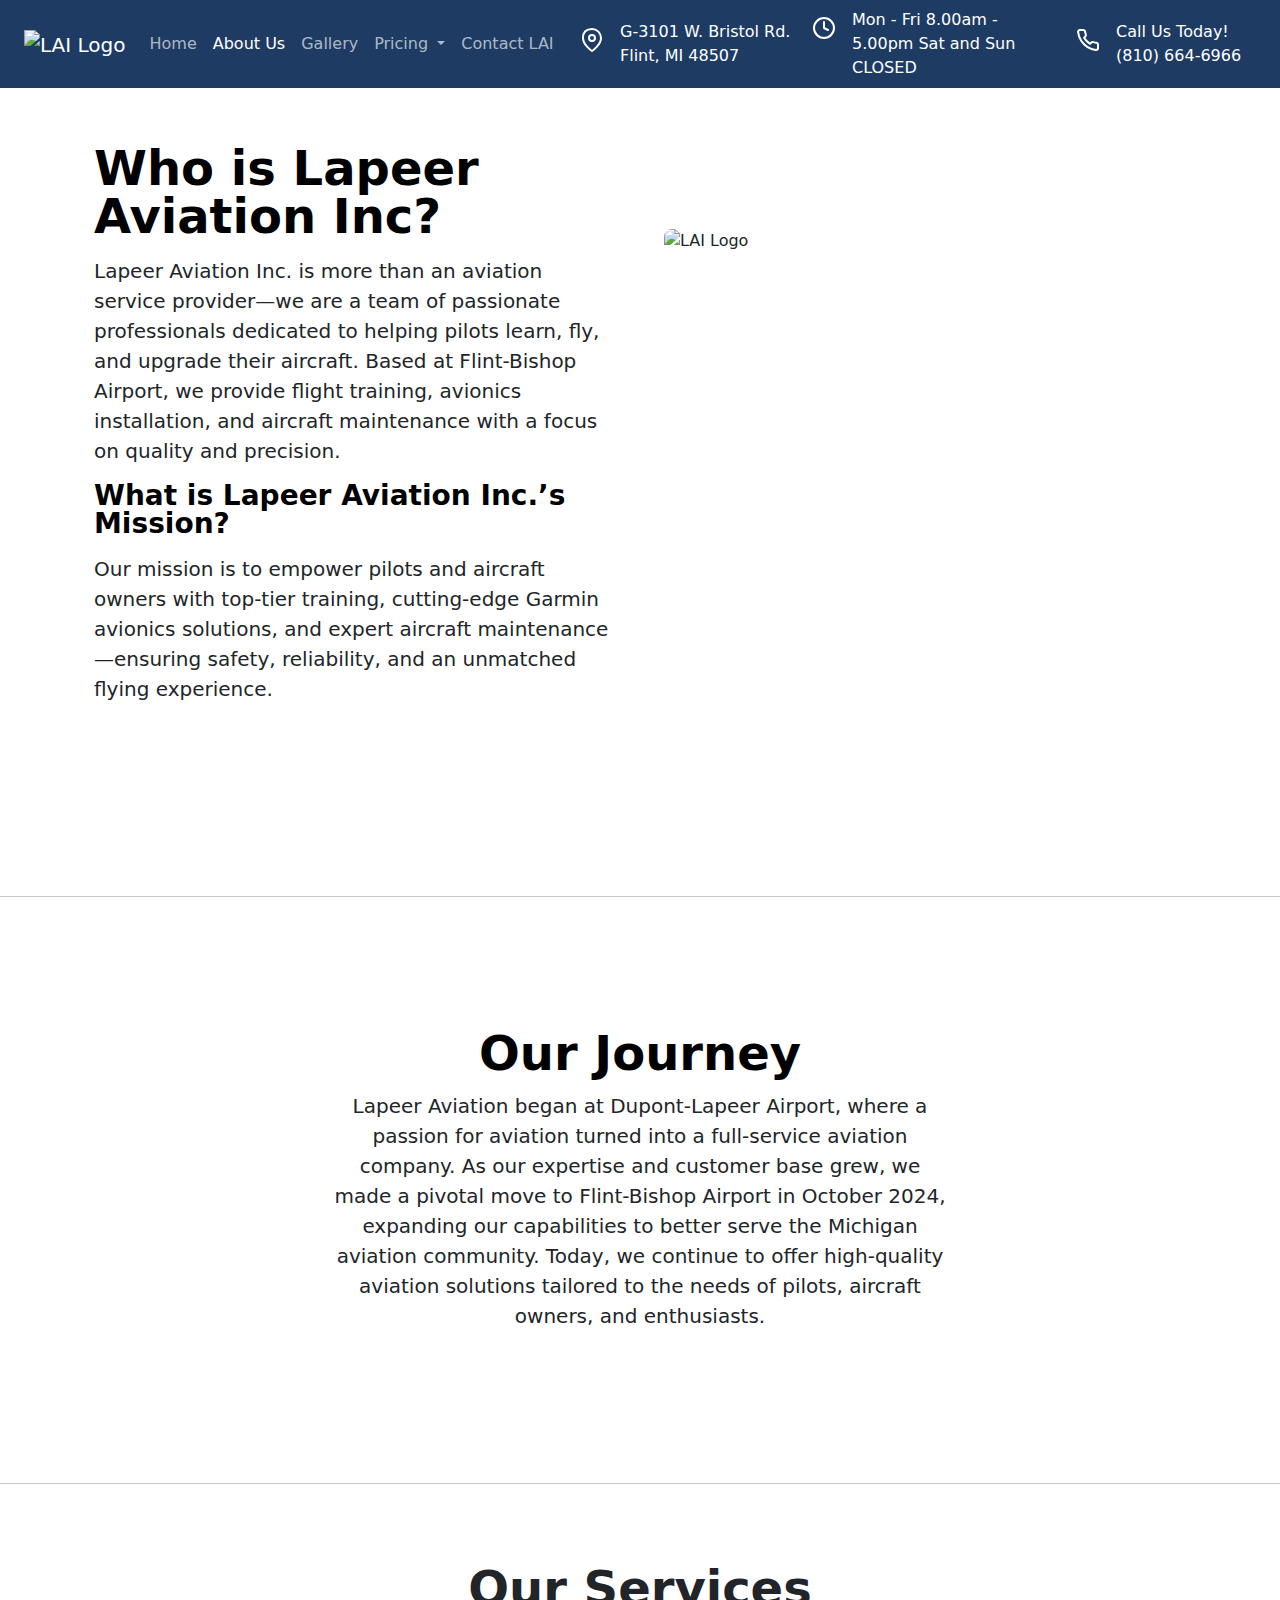
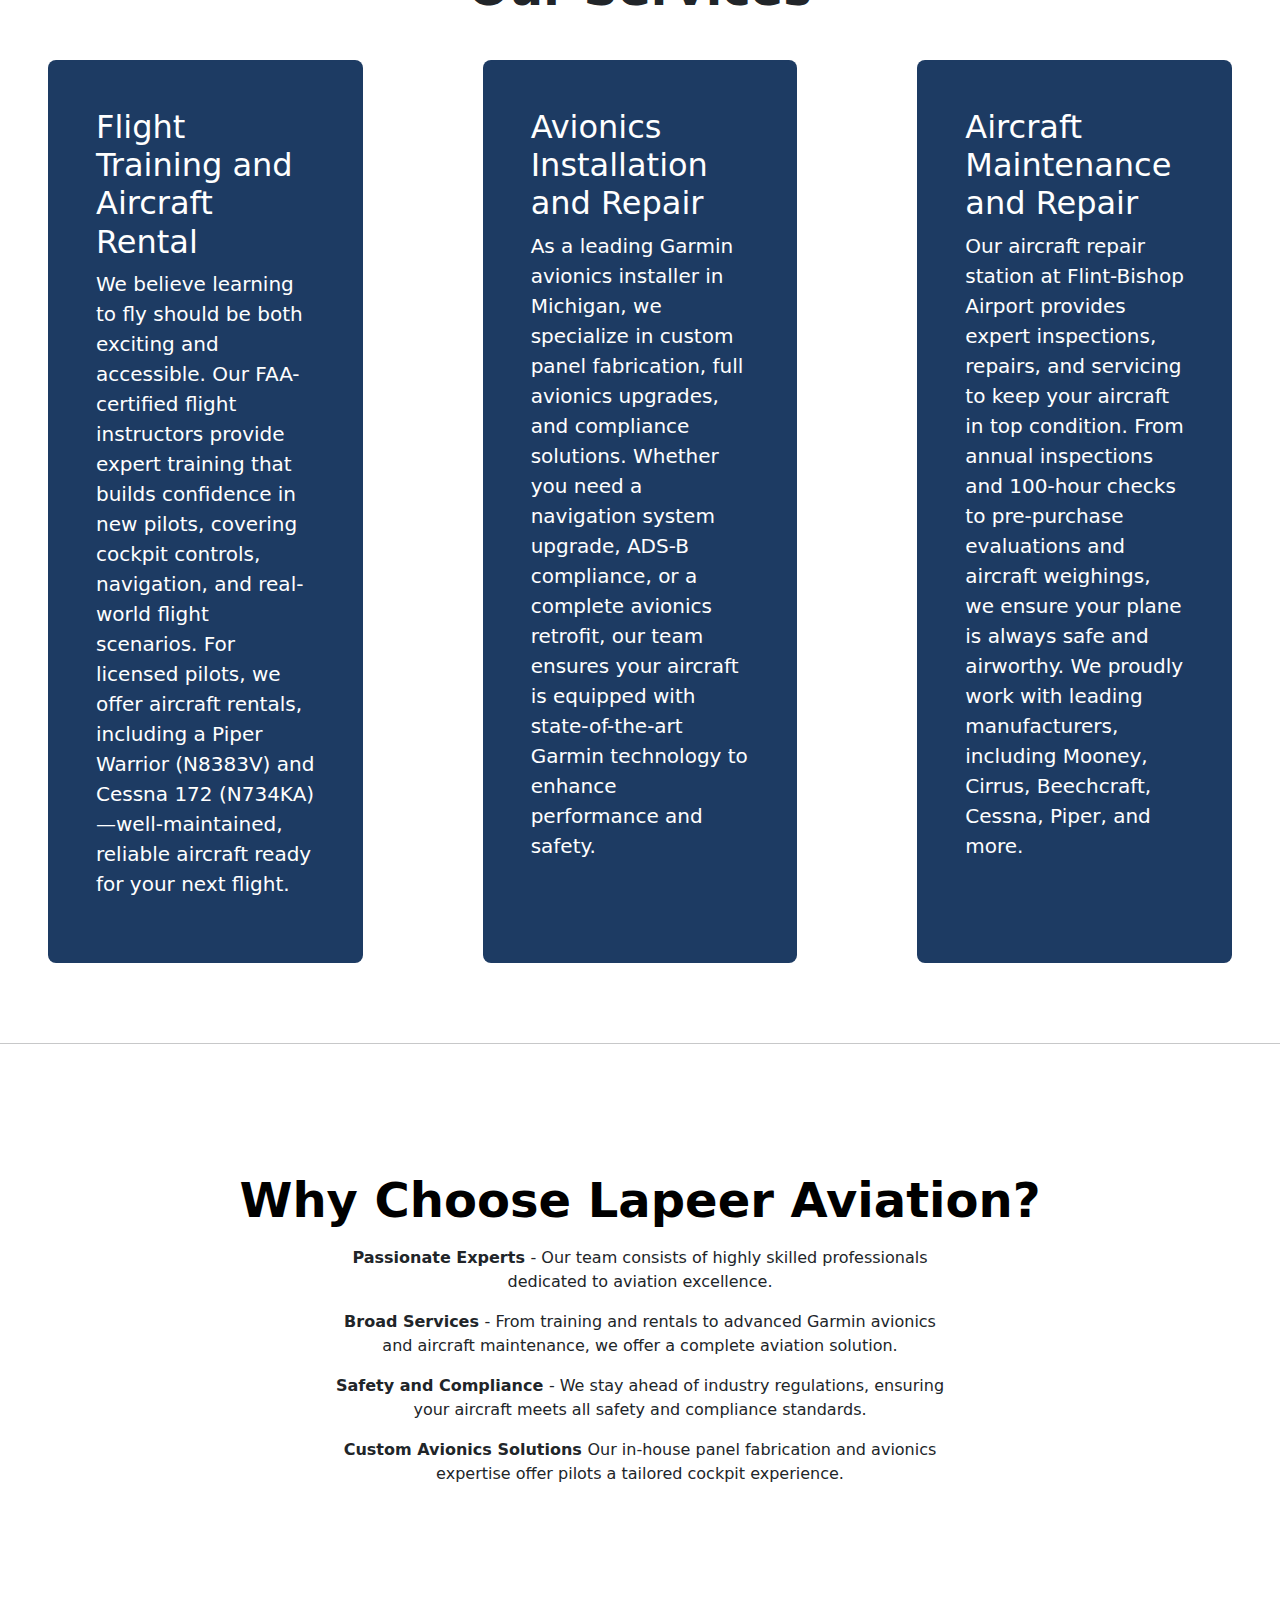
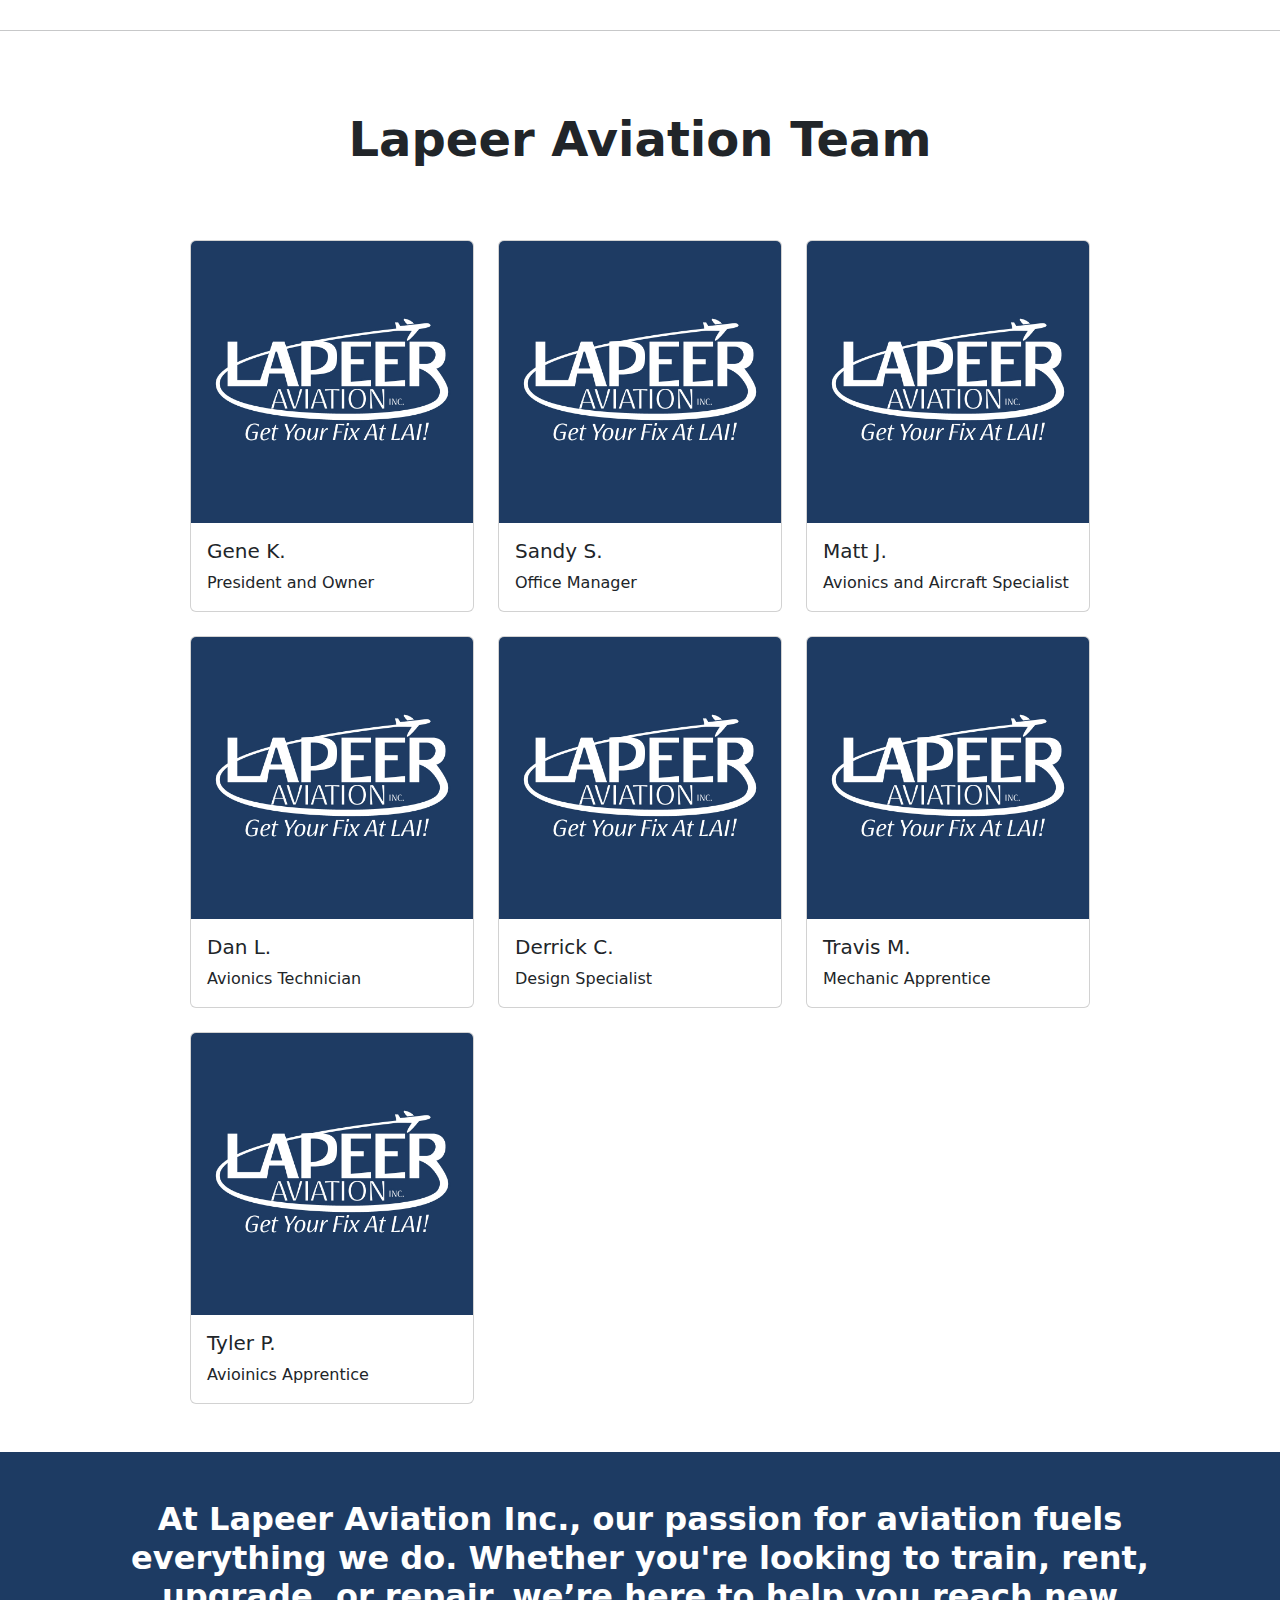
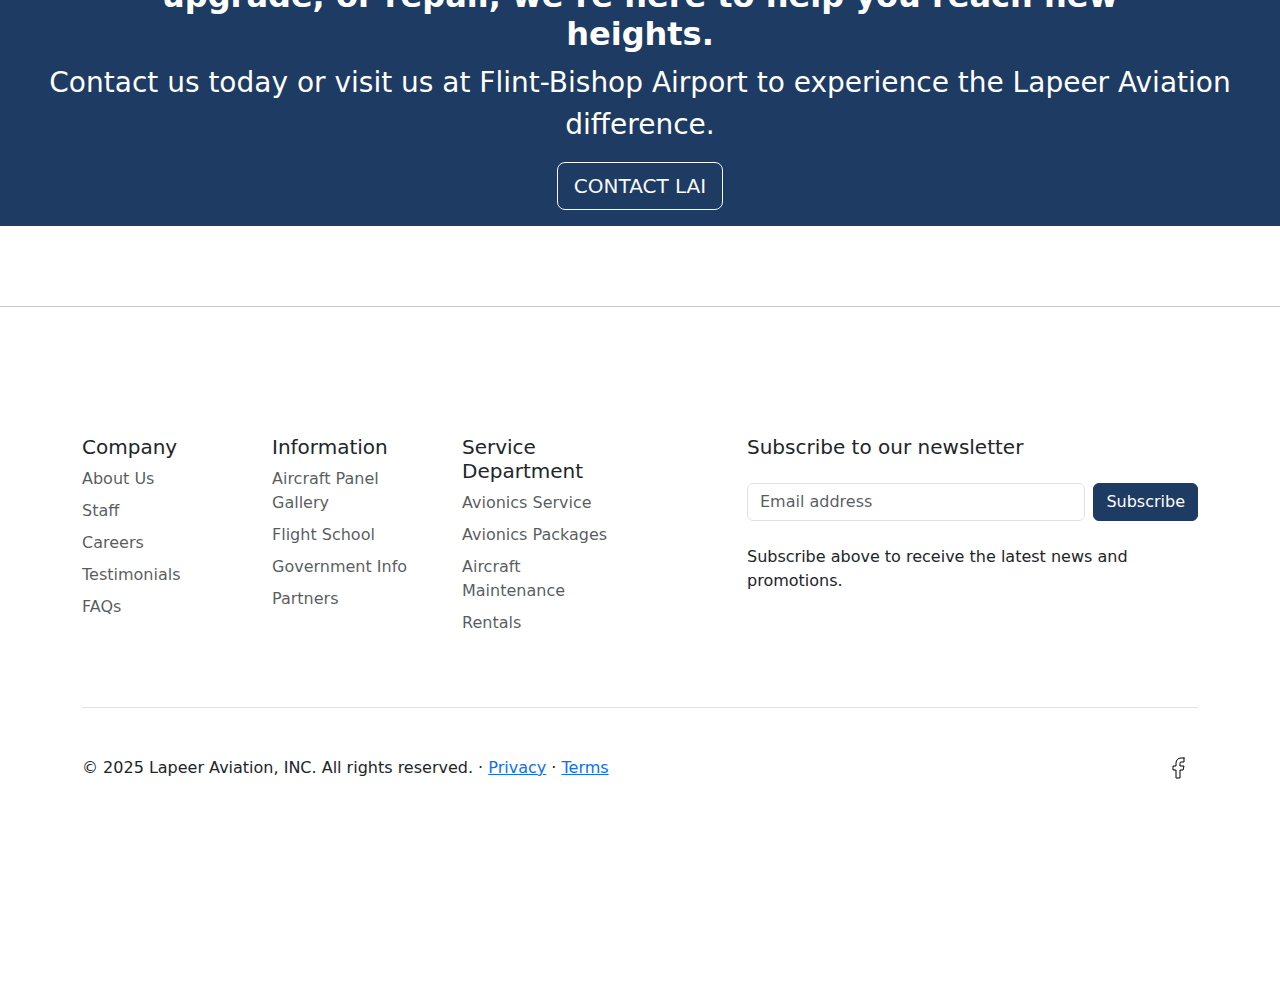
==== commit d51c30f3: "Staff Update" ====
--- a/about.html
+++ b/about.html
@@ -258,7 +258,7 @@
 
           						<div class="card-body">
 
-            						<h5 class="card-title"> Sandy () </h5>
+            						<h5 class="card-title"> Sandy S. </h5>
 
            							<p class="card-text"> Office Manager </p>
 
@@ -415,7 +415,7 @@
 								  
 								<li class="nav-item mb-2"><a href="government.html" class="nav-link p-0 text-body-secondary"> Government Info </a></li>
 								  
-								<li class="nav-item mb-2"><a href="#" class="nav-link p-0 text-body-secondary"> Partners </a></li>
+								<li class="nav-item mb-2"><a href="partners.html" class="nav-link p-0 text-body-secondary"> Partners </a></li>
 								
 							</ul>
       
